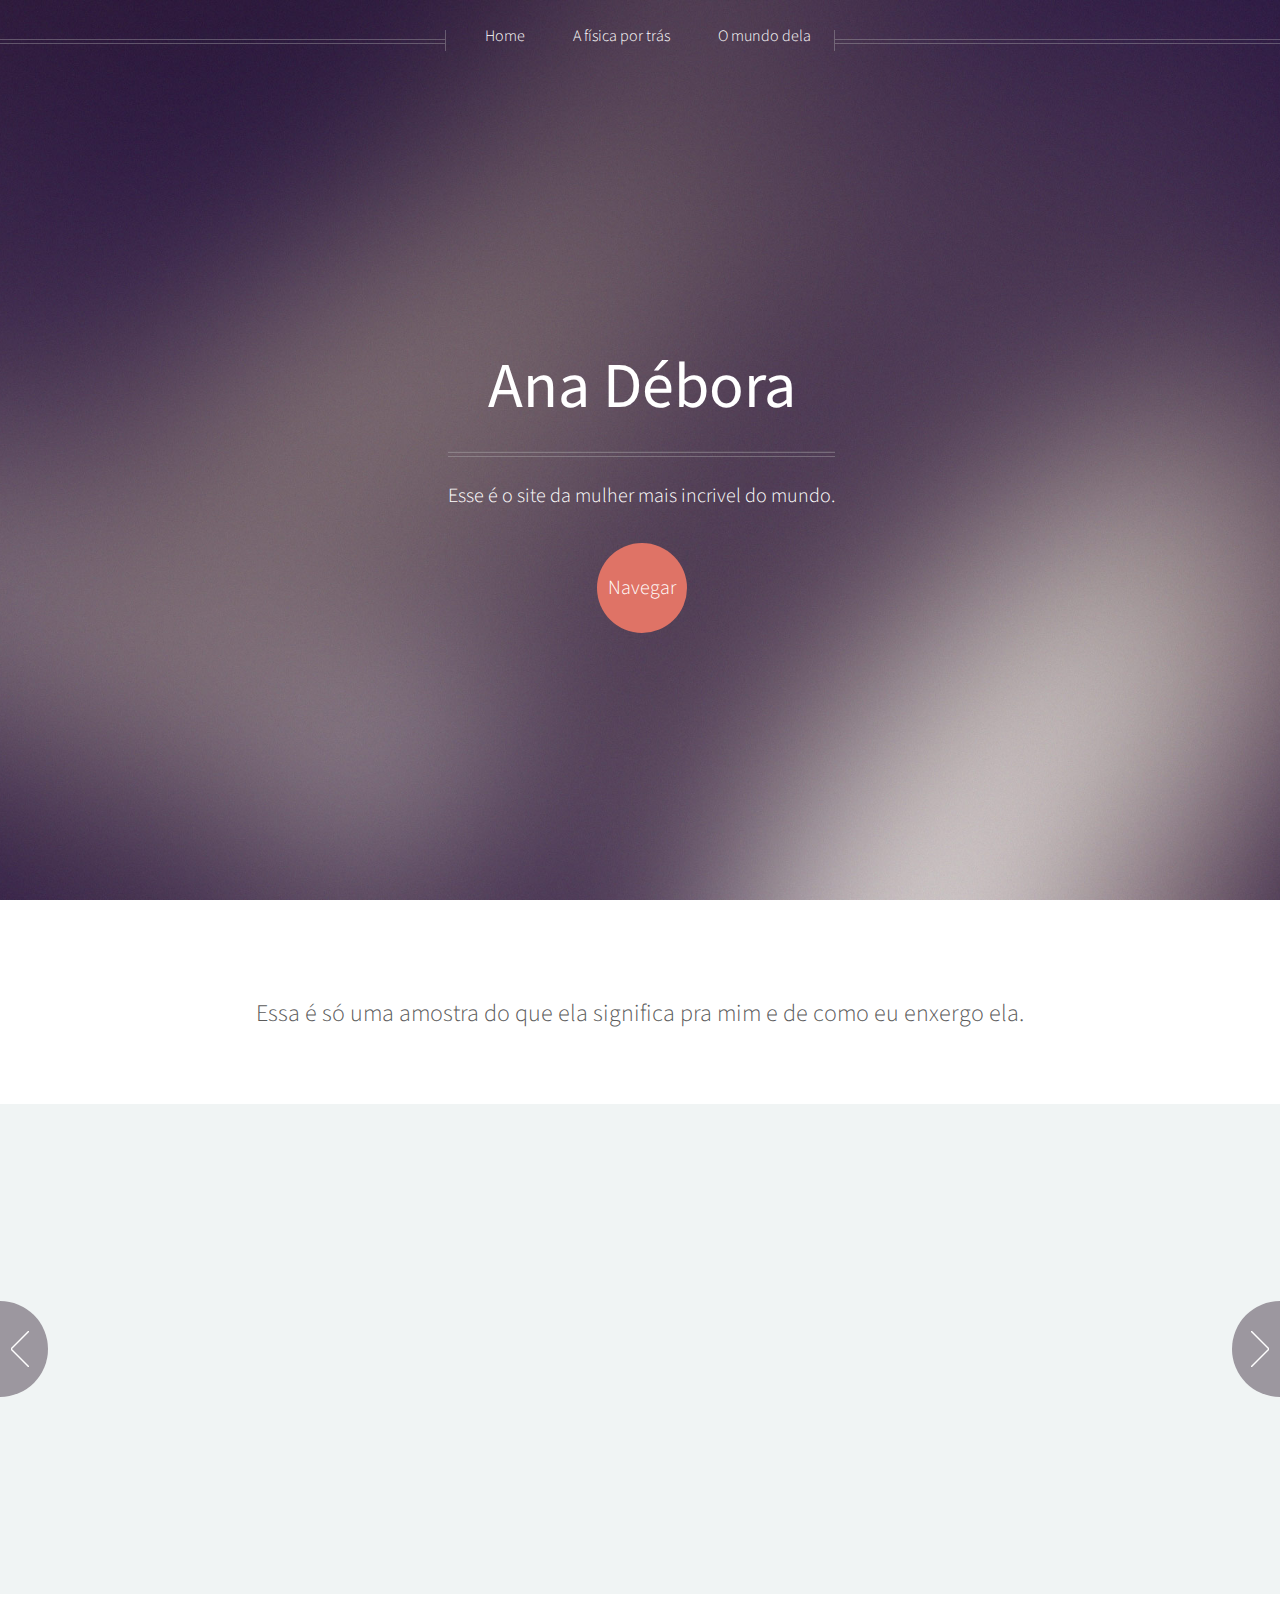
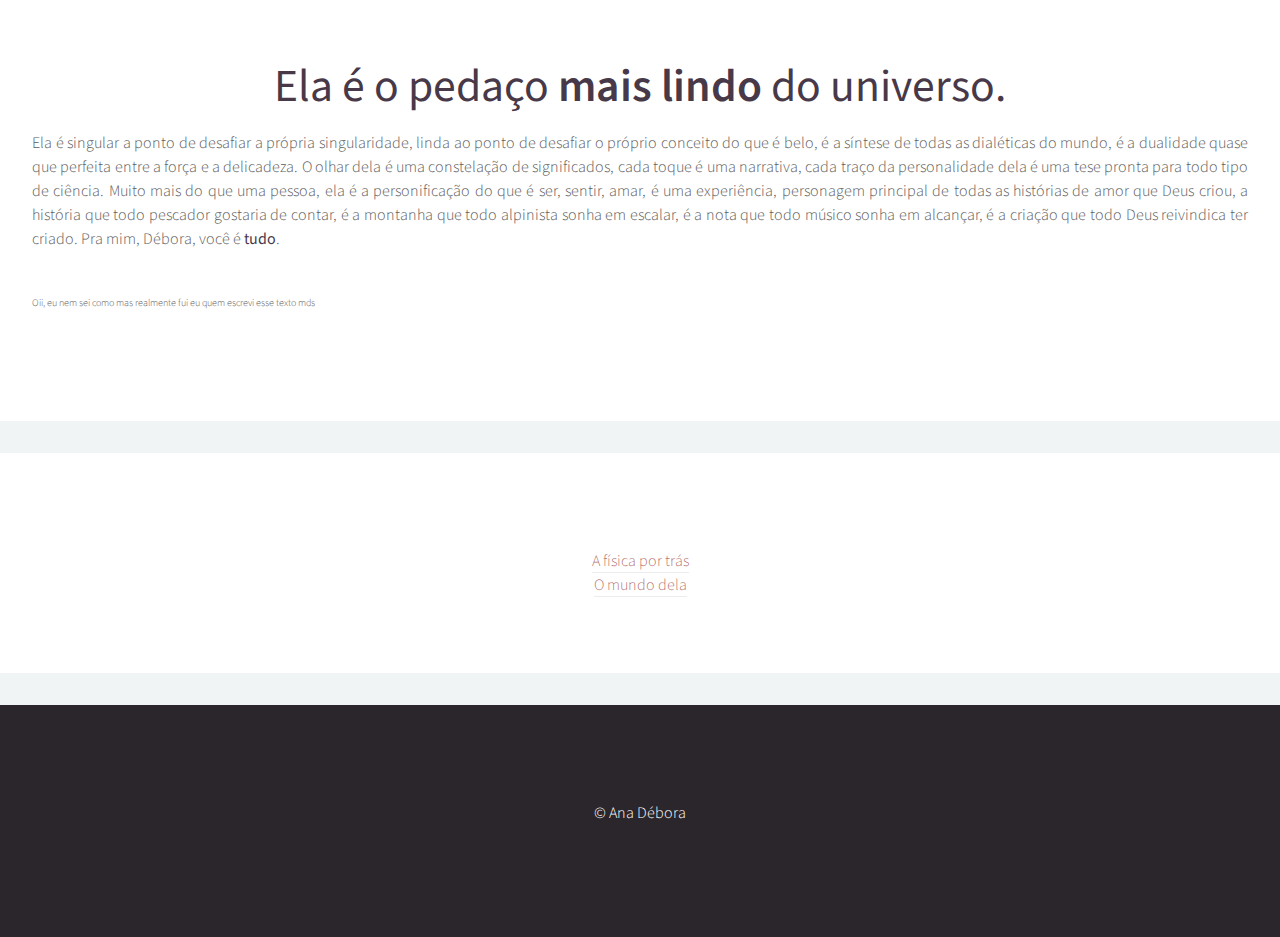
==== index.html @ 3bf351fc "first-commit" ====
<!DOCTYPE html>
<!--
	Helios by HTML5 UP
	html5up.net | @ajlkn
	Free for personal and commercial use under the CCA 3.0 license (html5up.net/license)
-->
<html>
  <head>
    <title>Ana Débora</title>
    <meta charset="utf-8" />
    <meta
      name="viewport"
      content="width=device-width, initial-scale=1, user-scalable=no"
    />
    <link rel="stylesheet" href="assets/css/main.css" />
    <noscript
      ><link rel="stylesheet" href="assets/css/noscript.css"
    /></noscript>
  </head>
  <body class="homepage is-preload">
    <div id="page-wrapper">
      <!-- Header -->
      <div id="header">
        <!-- Inner -->
        <div class="inner">
          <header>
            <h1><a href="index.html" id="logo">Ana Débora</a></h1>
            <hr />
            <p>Esse é o site da mulher mais incrivel do mundo.</p>
          </header>
          <footer>
            <a href="#banner" class="button circled scrolly">Navegar</a>
          </footer>
        </div>

        <!-- Nav -->
        <nav id="nav">
          <ul>
            <li><a href="index.html">Home</a></li>
            <!-- <li>
              <a href="#">Dropdown</a>
              <ul>
                <li><a href="#">Lorem ipsum dolor</a></li>
                <li><a href="#">Magna phasellus</a></li>
                <li><a href="#">Etiam dolore nisl</a></li>
                <li>
                  <a href="#">And a submenu &hellip;</a>
                  <ul>
                    <li><a href="#">Lorem ipsum dolor</a></li>
                    <li><a href="#">Phasellus consequat</a></li>
                    <li><a href="#">Magna phasellus</a></li>
                    <li><a href="#">Etiam dolore nisl</a></li>
                  </ul>
                </li>
                <li><a href="#">Veroeros feugiat</a></li>
              </ul>
            </li> -->
            <li><a href="left-sidebar.html">A física por trás</a></li>
            <li><a href="right-sidebar.html">O mundo dela</a></li>
            <!-- <li><a href="no-sidebar.html">No Sidebar</a></li> -->
          </ul>
        </nav>
      </div>

      <!-- Banner -->
      <section id="banner">
        <header>
          <!-- <h2>
            Essa é só uma amostra do que ela significa pra mim e de como eu
            enxergo ela.
          </h2> -->
          <p>
            Essa é só uma amostra do que ela significa pra mim e de como eu
            enxergo ela.
          </p>
        </header>
      </section>

      <!-- Carousel -->
      <section class="carousel">
        <div class="reel">
          <article>
            <a href="#" class="image featured"
              ><img src="images/img1.jpeg" alt=""
            /></a>
            <header>
              <h3><a href="#">A mulher mais linda do mundo.</a></h3>
            </header>
            <p>
              Tudo que ela representa é lindo, e tudo que representa ela também.
            </p>
          </article>

          <article>
            <a href="#" class="image featured"
              ><img src="images/img2.jpeg" alt=""
            /></a>
            <header>
              <h3><a href="#">A mulher mais inteligente do mundo</a></h3>
            </header>
            <p>
              O cérebro dela é um universo, um segundo ouvindo ela é uma dádiva
            </p>
          </article>

          <article>
            <a href="#" class="image featured"
              ><img src="images/img3.jpeg" alt=""
            /></a>
            <header>
              <h3><a href="#">A mulher mais doce do mundo.</a></h3>
            </header>
            <p>
              A vida com ela é muito mais leve e macia, o rosto dela é o mais
              meigo do mundo.
            </p>
          </article>

          <article>
            <a href="#" class="image featured"
              ><img src="images/img4.jpeg" alt=""
            /></a>
            <header>
              <h3><a href="#">A mulher mais forte do mundo.</a></h3>
            </header>
            <p>
              O mundo todo se curva pra ela, pros gostos e pras vontades dela.
            </p>
          </article>

          <article>
            <a href="#" class="image featured"
              ><img src="images/img5.jpeg" alt=""
            /></a>
            <header>
              <h3><a href="#">A mulher mais carinhosa do mundo.</a></h3>
            </header>
            <p>
              Um minuto dentro do abraço e dos carinhos dela parece a eternidade
              no céu.
            </p>
          </article>

          <article>
            <a href="#" class="image featured"
              ><img src="images/img6.jpeg" alt=""
            /></a>
            <header>
              <h3><a href="#">A mulher mais encatadora do mundo.</a></h3>
            </header>
            <p>
              Um hora ou outro você vai se render à ela, aos gosto dela, à forma
              que ela vê o mundo.
            </p>
          </article>

          <article>
            <a href="#" class="image featured"
              ><img src="images/img7.jpeg" alt=""
            /></a>
            <header>
              <h3><a href="#">A mulher mais ela do mundo.</a></h3>
            </header>
            <p>
              Só o fato de ela ser ela já faz com que o sub-título desse site
              seja verdade.
            </p>
          </article>
        </div>
      </section>

      <!-- Main -->
      <div class="wrapper style2">
        <article id="main" class="container special">
          <a href="#" class="image featured"
            ><img src="images/pic06.jpg" alt=""
          /></a>
          <header>
            <h2>
              <a href="#"
                >Ela é o pedaço <strong>mais lindo</strong> do universo.</a
              >
            </h2>
          </header>
          <p>
            Ela é singular a ponto de desafiar a própria singularidade, linda ao
            ponto de desafiar o próprio conceito do que é belo, é a síntese de
            todas as dialéticas do mundo, é a dualidade quase que perfeita entre
            a força e a delicadeza. O olhar dela é uma constelação de
            significados, cada toque é uma narrativa, cada traço da
            personalidade dela é uma tese pronta para todo tipo de ciência.
            Muito mais do que uma pessoa, ela é a personificação do que é ser,
            sentir, amar, é uma experiência, personagem principal de todas as
            histórias de amor que Deus criou, a história que todo pescador
            gostaria de contar, é a montanha que todo alpinista sonha em
            escalar, é a nota que todo músico sonha em alcançar, é a criação que
            todo Deus reivindica ter criado. Pra mim, Débora, você é
            <strong>tudo</strong>.
          </p>
          <footer>
            <p class="text">
              Oii, eu nem sei como mas realmente fui eu quem escrevi esse texto
              mds
            </p>
          </footer>
        </article>
      </div>

      <!-- Features -->
      <div class="wrapper style1">
        <section id="features" class="container special">
          <header class="edit">
            <li><a href="left-sidebar.html">A física por trás</a></li>
            <li><a href="right-sidebar.html">O mundo dela</a></li>
          </header>
          <div class="row"></div>
        </section>
      </div>

      <!-- Footer -->
      <div id="footer">
        <div class="container">
          <div class="row" style="display: flex; align-items: center; justify-content: center;">
           
            <p>© Ana Débora</p>

          
          </div>
         
              <!-- Contact -->

              <!-- Copyright -->
              
            </div>
          </div>
        </div>
      </div>
    </div>

    <!-- Scripts -->
    <script src="assets/js/jquery.min.js"></script>
    <script src="assets/js/jquery.dropotron.min.js"></script>
    <script src="assets/js/jquery.scrolly.min.js"></script>
    <script src="assets/js/jquery.scrollex.min.js"></script>
    <script src="assets/js/browser.min.js"></script>
    <script src="assets/js/breakpoints.min.js"></script>
    <script src="assets/js/util.js"></script>
    <script src="assets/js/main.js"></script>
  </body>
</html>
---- assets/css/main.css ----
@import url("https://fonts.googleapis.com/css?family=Source+Sans+Pro:300,300italic,400,400italic,600");
@import url("fontawesome-all.min.css");

/*
	Helios by HTML5 UP
	html5up.net | @ajlkn
	Free for personal and commercial use under the CCA 3.0 license (html5up.net/license)
*/

.text {
  font-size: 10px;
}

html,
body,
div,
span,
applet,
object,
iframe,
h1,
h2,
h3,
h4,
h5,
h6,
p,
blockquote,
pre,
a,
abbr,
acronym,
address,
big,
cite,
code,
del,
dfn,
em,
img,
ins,
kbd,
q,
s,
samp,
small,
strike,
strong,
sub,
sup,
tt,
var,
b,
u,
i,
center,
dl,
dt,
dd,
ol,
ul,
li,
fieldset,
form,
label,
legend,
table,
caption,
tbody,
tfoot,
thead,
tr,
th,
td,
article,
aside,
canvas,
details,
embed,
figure,
figcaption,
footer,
header,
hgroup,
menu,
nav,
output,
ruby,
section,
summary,
time,
mark,
audio,
video {
  margin: 0;
  padding: 0;
  border: 0;
  font-size: 100%;
  font: inherit;
  vertical-align: baseline;
}

article,
aside,
details,
figcaption,
figure,
footer,
header,
hgroup,
menu,
nav,
section {
  display: block;
}

body {
  line-height: 1;
}

ol,
ul {
  list-style: none;
}

blockquote,
q {
  quotes: none;
}

blockquote:before,
blockquote:after,
q:before,
q:after {
  content: "";
  content: none;
}

table {
  border-collapse: collapse;
  border-spacing: 0;
}

body {
  -webkit-text-size-adjust: none;
}

mark {
  background-color: transparent;
  color: inherit;
}

input::-moz-focus-inner {
  border: 0;
  padding: 0;
}

input,
select,
textarea {
  -moz-appearance: none;
  -webkit-appearance: none;
  -ms-appearance: none;
  appearance: none;
}

/* Basic */

html {
  box-sizing: border-box;
}

*,
*:before,
*:after {
  box-sizing: inherit;
}

body {
  background: #f0f4f4;
  color: #5b5b5b;
  font-size: 15pt;
  line-height: 1.85em;
  font-family: "Source Sans Pro", sans-serif;
  font-weight: 300;
}

body.is-preload *,
body.is-preload *:before,
body.is-preload *:after {
  -moz-animation: none !important;
  -webkit-animation: none !important;
  -ms-animation: none !important;
  animation: none !important;
  -moz-transition: none !important;
  -webkit-transition: none !important;
  -ms-transition: none !important;
  transition: none !important;
}

input,
textarea,
select {
  font-size: 15pt;
  line-height: 1.85em;
  font-family: "Source Sans Pro", sans-serif;
  font-weight: 300;
}

h1,
h2,
h3,
h4,
h5,
h6 {
  font-weight: 400;
  color: #483949;
  line-height: 1.25em;
}

h1 a,
h2 a,
h3 a,
h4 a,
h5 a,
h6 a {
  color: inherit;
  text-decoration: none;
  border-bottom-color: transparent;
}

h1 strong,
h2 strong,
h3 strong,
h4 strong,
h5 strong,
h6 strong {
  font-weight: 600;
}

h2 {
  font-size: 2.85em;
}

h3 {
  font-size: 1.25em;
}

h4 {
  font-size: 1em;
  margin: 0 0 0.25em 0;
}

strong,
b {
  font-weight: 400;
  color: #483949;
}

em,
i {
  font-style: italic;
}

a {
  color: inherit;
  border-bottom: solid 1px rgba(128, 128, 128, 0.15);
  text-decoration: none;
  -moz-transition: background-color 0.35s ease-in-out, color 0.35s ease-in-out,
    border-bottom-color 0.35s ease-in-out;
  -webkit-transition: background-color 0.35s ease-in-out,
    color 0.35s ease-in-out, border-bottom-color 0.35s ease-in-out;
  -ms-transition: background-color 0.35s ease-in-out, color 0.35s ease-in-out,
    border-bottom-color 0.35s ease-in-out;
  transition: background-color 0.35s ease-in-out, color 0.35s ease-in-out,
    border-bottom-color 0.35s ease-in-out;
}

a:hover {
  color: #ef8376;
  border-bottom-color: transparent;
}

sub {
  position: relative;
  top: 0.5em;
  font-size: 0.8em;
}

sup {
  position: relative;
  top: -0.5em;
  font-size: 0.8em;
}

blockquote {
  border-left: solid 0.5em #ddd;
  padding: 1em 0 1em 2em;
  font-style: italic;
}

p,
ul,
ol,
dl,
table {
  margin-bottom: 1em;
}

p {
  text-align: justify;
}

br.clear {
  clear: both;
}

hr {
  position: relative;
  display: block;
  border: 0;
  top: 4.5em;
  margin-bottom: 9em;
  height: 6px;
  border-top: solid 1px rgba(128, 128, 128, 0.2);
  border-bottom: solid 1px rgba(128, 128, 128, 0.2);
}

hr:before,
hr:after {
  content: "";
  position: absolute;
  top: -8px;
  display: block;
  width: 1px;
  height: 21px;
  background: rgba(128, 128, 128, 0.2);
}

hr:before {
  left: -1px;
}

hr:after {
  right: -1px;
}

.timestamp {
  color: rgba(128, 128, 128, 0.75);
  font-size: 0.8em;
}

/* Container */

.container {
  margin: 0 auto;
  max-width: 100%;
  width: 1400px;
}

@media screen and (max-width: 1680px) {
  .container {
    width: 1200px;
  }
}

@media screen and (max-width: 1280px) {
  .container {
    width: 100%;
  }
}

@media screen and (max-width: 960px) {
  .container {
    width: 100%;
  }
}

@media screen and (max-width: 840px) {
  .container {
    width: 100%;
  }
}

@media screen and (max-width: 736px) {
  .container {
    width: 100%;
  }
}

/* Row */

.row {
  display: flex;
  flex-wrap: wrap;
  box-sizing: border-box;
  align-items: stretch;
}

.row > * {
  box-sizing: border-box;
}

.row.gtr-uniform > * > :last-child {
  margin-bottom: 0;
}

.row.aln-left {
  justify-content: flex-start;
}

.row.aln-center {
  justify-content: center;
}

.row.aln-right {
  justify-content: flex-end;
}

.row.aln-top {
  align-items: flex-start;
}

.row.aln-middle {
  align-items: center;
}

.row.aln-bottom {
  align-items: flex-end;
}

.row > .imp {
  order: -1;
}

.row > .col-1 {
  width: 8.33333%;
}

.row > .off-1 {
  margin-left: 8.33333%;
}

.row > .col-2 {
  width: 16.66667%;
}

.row > .off-2 {
  margin-left: 16.66667%;
}

.row > .col-3 {
  width: 25%;
}

.row > .off-3 {
  margin-left: 25%;
}

.row > .col-4 {
  width: 33.33333%;
}

.row > .off-4 {
  margin-left: 33.33333%;
}

.row > .col-5 {
  width: 41.66667%;
}

.row > .off-5 {
  margin-left: 41.66667%;
}

.row > .col-6 {
  width: 50%;
}

.row > .off-6 {
  margin-left: 50%;
}

.row > .col-7 {
  width: 58.33333%;
}

.row > .off-7 {
  margin-left: 58.33333%;
}

.row > .col-8 {
  width: 66.66667%;
}

.row > .off-8 {
  margin-left: 66.66667%;
}

.row > .col-9 {
  width: 75%;
}

.row > .off-9 {
  margin-left: 75%;
}

.row > .col-10 {
  width: 83.33333%;
}

.row > .off-10 {
  margin-left: 83.33333%;
}

.row > .col-11 {
  width: 91.66667%;
}

.row > .off-11 {
  margin-left: 91.66667%;
}

.row > .col-12 {
  width: 100%;
}

.row > .off-12 {
  margin-left: 100%;
}

.row.gtr-0 {
  margin-top: 0px;
  margin-left: 0px;
}

.row.gtr-0 > * {
  padding: 0px 0 0 0px;
}

.row.gtr-0.gtr-uniform {
  margin-top: 0px;
}

.row.gtr-0.gtr-uniform > * {
  padding-top: 0px;
}

.row.gtr-25 {
  margin-top: -10px;
  margin-left: -10px;
}

.row.gtr-25 > * {
  padding: 10px 0 0 10px;
}

.row.gtr-25.gtr-uniform {
  margin-top: -10px;
}

.row.gtr-25.gtr-uniform > * {
  padding-top: 10px;
}

.row.gtr-50 {
  margin-top: -20px;
  margin-left: -20px;
}

.row.gtr-50 > * {
  padding: 20px 0 0 20px;
}

.row.gtr-50.gtr-uniform {
  margin-top: -20px;
}

.row.gtr-50.gtr-uniform > * {
  padding-top: 20px;
}

.row {
  margin-top: -40px;
  margin-left: -40px;
}

.row > * {
  padding: 40px 0 0 40px;
}

.row.gtr-uniform {
  margin-top: -40px;
}

.row.gtr-uniform > * {
  padding-top: 40px;
}

.row.gtr-150 {
  margin-top: -60px;
  margin-left: -60px;
}

.row.gtr-150 > * {
  padding: 60px 0 0 60px;
}

.row.gtr-150.gtr-uniform {
  margin-top: -60px;
}

.row.gtr-150.gtr-uniform > * {
  padding-top: 60px;
}

.row.gtr-200 {
  margin-top: -80px;
  margin-left: -80px;
}

.row.gtr-200 > * {
  padding: 80px 0 0 80px;
}

.row.gtr-200.gtr-uniform {
  margin-top: -80px;
}

.row.gtr-200.gtr-uniform > * {
  padding-top: 80px;
}

@media screen and (max-width: 1680px) {
  .row {
    display: flex;
    flex-wrap: wrap;
    box-sizing: border-box;
    align-items: stretch;
  }

  .row > * {
    box-sizing: border-box;
  }

  .row.gtr-uniform > * > :last-child {
    margin-bottom: 0;
  }

  .row.aln-left {
    justify-content: flex-start;
  }

  .row.aln-center {
    justify-content: center;
  }

  .row.aln-right {
    justify-content: flex-end;
  }

  .row.aln-top {
    align-items: flex-start;
  }

  .row.aln-middle {
    align-items: center;
  }

  .row.aln-bottom {
    align-items: flex-end;
  }

  .row > .imp-wide {
    order: -1;
  }

  .row > .col-1-wide {
    width: 8.33333%;
  }

  .row > .off-1-wide {
    margin-left: 8.33333%;
  }

  .row > .col-2-wide {
    width: 16.66667%;
  }

  .row > .off-2-wide {
    margin-left: 16.66667%;
  }

  .row > .col-3-wide {
    width: 25%;
  }

  .row > .off-3-wide {
    margin-left: 25%;
  }

  .row > .col-4-wide {
    width: 33.33333%;
  }

  .row > .off-4-wide {
    margin-left: 33.33333%;
  }

  .row > .col-5-wide {
    width: 41.66667%;
  }

  .row > .off-5-wide {
    margin-left: 41.66667%;
  }

  .row > .col-6-wide {
    width: 50%;
  }

  .row > .off-6-wide {
    margin-left: 50%;
  }

  .row > .col-7-wide {
    width: 58.33333%;
  }

  .row > .off-7-wide {
    margin-left: 58.33333%;
  }

  .row > .col-8-wide {
    width: 66.66667%;
  }

  .row > .off-8-wide {
    margin-left: 66.66667%;
  }

  .row > .col-9-wide {
    width: 75%;
  }

  .row > .off-9-wide {
    margin-left: 75%;
  }

  .row > .col-10-wide {
    width: 83.33333%;
  }

  .row > .off-10-wide {
    margin-left: 83.33333%;
  }

  .row > .col-11-wide {
    width: 91.66667%;
  }

  .row > .off-11-wide {
    margin-left: 91.66667%;
  }

  .row > .col-12-wide {
    width: 100%;
  }

  .row > .off-12-wide {
    margin-left: 100%;
  }

  .row.gtr-0 {
    margin-top: 0px;
    margin-left: 0px;
  }

  .row.gtr-0 > * {
    padding: 0px 0 0 0px;
  }

  .row.gtr-0.gtr-uniform {
    margin-top: 0px;
  }

  .row.gtr-0.gtr-uniform > * {
    padding-top: 0px;
  }

  .row.gtr-25 {
    margin-top: -10px;
    margin-left: -10px;
  }

  .row.gtr-25 > * {
    padding: 10px 0 0 10px;
  }

  .row.gtr-25.gtr-uniform {
    margin-top: -10px;
  }

  .row.gtr-25.gtr-uniform > * {
    padding-top: 10px;
  }

  .row.gtr-50 {
    margin-top: -20px;
    margin-left: -20px;
  }

  .row.gtr-50 > * {
    padding: 20px 0 0 20px;
  }

  .row.gtr-50.gtr-uniform {
    margin-top: -20px;
  }

  .row.gtr-50.gtr-uniform > * {
    padding-top: 20px;
  }

  .row {
    margin-top: -40px;
    margin-left: -40px;
  }

  .row > * {
    padding: 40px 0 0 40px;
  }

  .row.gtr-uniform {
    margin-top: -40px;
  }

  .row.gtr-uniform > * {
    padding-top: 40px;
  }

  .row.gtr-150 {
    margin-top: -60px;
    margin-left: -60px;
  }

  .row.gtr-150 > * {
    padding: 60px 0 0 60px;
  }

  .row.gtr-150.gtr-uniform {
    margin-top: -60px;
  }

  .row.gtr-150.gtr-uniform > * {
    padding-top: 60px;
  }

  .row.gtr-200 {
    margin-top: -80px;
    margin-left: -80px;
  }

  .row.gtr-200 > * {
    padding: 80px 0 0 80px;
  }

  .row.gtr-200.gtr-uniform {
    margin-top: -80px;
  }

  .row.gtr-200.gtr-uniform > * {
    padding-top: 80px;
  }
}

@media screen and (max-width: 1280px) {
  .row {
    display: flex;
    flex-wrap: wrap;
    box-sizing: border-box;
    align-items: stretch;
  }

  .row > * {
    box-sizing: border-box;
  }

  .row.gtr-uniform > * > :last-child {
    margin-bottom: 0;
  }

  .row.aln-left {
    justify-content: flex-start;
  }

  .row.aln-center {
    justify-content: center;
  }

  .row.aln-right {
    justify-content: flex-end;
  }

  .row.aln-top {
    align-items: flex-start;
  }

  .row.aln-middle {
    align-items: center;
  }

  .row.aln-bottom {
    align-items: flex-end;
  }

  .row > .imp-normal {
    order: -1;
  }

  .row > .col-1-normal {
    width: 8.33333%;
  }

  .row > .off-1-normal {
    margin-left: 8.33333%;
  }

  .row > .col-2-normal {
    width: 16.66667%;
  }

  .row > .off-2-normal {
    margin-left: 16.66667%;
  }

  .row > .col-3-normal {
    width: 25%;
  }

  .row > .off-3-normal {
    margin-left: 25%;
  }

  .row > .col-4-normal {
    width: 33.33333%;
  }

  .row > .off-4-normal {
    margin-left: 33.33333%;
  }

  .row > .col-5-normal {
    width: 41.66667%;
  }

  .row > .off-5-normal {
    margin-left: 41.66667%;
  }

  .row > .col-6-normal {
    width: 50%;
  }

  .row > .off-6-normal {
    margin-left: 50%;
  }

  .row > .col-7-normal {
    width: 58.33333%;
  }

  .row > .off-7-normal {
    margin-left: 58.33333%;
  }

  .row > .col-8-normal {
    width: 66.66667%;
  }

  .row > .off-8-normal {
    margin-left: 66.66667%;
  }

  .row > .col-9-normal {
    width: 75%;
  }

  .row > .off-9-normal {
    margin-left: 75%;
  }

  .row > .col-10-normal {
    width: 83.33333%;
  }

  .row > .off-10-normal {
    margin-left: 83.33333%;
  }

  .row > .col-11-normal {
    width: 91.66667%;
  }

  .row > .off-11-normal {
    margin-left: 91.66667%;
  }

  .row > .col-12-normal {
    width: 100%;
  }

  .row > .off-12-normal {
    margin-left: 100%;
  }

  .row.gtr-0 {
    margin-top: 0px;
    margin-left: 0px;
  }

  .row.gtr-0 > * {
    padding: 0px 0 0 0px;
  }

  .row.gtr-0.gtr-uniform {
    margin-top: 0px;
  }

  .row.gtr-0.gtr-uniform > * {
    padding-top: 0px;
  }

  .row.gtr-25 {
    margin-top: -9px;
    margin-left: -9px;
  }

  .row.gtr-25 > * {
    padding: 9px 0 0 9px;
  }

  .row.gtr-25.gtr-uniform {
    margin-top: -9px;
  }

  .row.gtr-25.gtr-uniform > * {
    padding-top: 9px;
  }

  .row.gtr-50 {
    margin-top: -18px;
    margin-left: -18px;
  }

  .row.gtr-50 > * {
    padding: 18px 0 0 18px;
  }

  .row.gtr-50.gtr-uniform {
    margin-top: -18px;
  }

  .row.gtr-50.gtr-uniform > * {
    padding-top: 18px;
  }

  .row {
    margin-top: -36px;
    margin-left: -36px;
  }

  .row > * {
    padding: 36px 0 0 36px;
  }

  .row.gtr-uniform {
    margin-top: -36px;
  }

  .row.gtr-uniform > * {
    padding-top: 36px;
  }

  .row.gtr-150 {
    margin-top: -54px;
    margin-left: -54px;
  }

  .row.gtr-150 > * {
    padding: 54px 0 0 54px;
  }

  .row.gtr-150.gtr-uniform {
    margin-top: -54px;
  }

  .row.gtr-150.gtr-uniform > * {
    padding-top: 54px;
  }

  .row.gtr-200 {
    margin-top: -72px;
    margin-left: -72px;
  }

  .row.gtr-200 > * {
    padding: 72px 0 0 72px;
  }

  .row.gtr-200.gtr-uniform {
    margin-top: -72px;
  }

  .row.gtr-200.gtr-uniform > * {
    padding-top: 72px;
  }
}

@media screen and (max-width: 960px) {
  .row {
    display: flex;
    flex-wrap: wrap;
    box-sizing: border-box;
    align-items: stretch;
  }

  .row > * {
    box-sizing: border-box;
  }

  .row.gtr-uniform > * > :last-child {
    margin-bottom: 0;
  }

  .row.aln-left {
    justify-content: flex-start;
  }

  .row.aln-center {
    justify-content: center;
  }

  .row.aln-right {
    justify-content: flex-end;
  }

  .row.aln-top {
    align-items: flex-start;
  }

  .row.aln-middle {
    align-items: center;
  }

  .row.aln-bottom {
    align-items: flex-end;
  }

  .row > .imp-narrow {
    order: -1;
  }

  .row > .col-1-narrow {
    width: 8.33333%;
  }

  .row > .off-1-narrow {
    margin-left: 8.33333%;
  }

  .row > .col-2-narrow {
    width: 16.66667%;
  }

  .row > .off-2-narrow {
    margin-left: 16.66667%;
  }

  .row > .col-3-narrow {
    width: 25%;
  }

  .row > .off-3-narrow {
    margin-left: 25%;
  }

  .row > .col-4-narrow {
    width: 33.33333%;
  }

  .row > .off-4-narrow {
    margin-left: 33.33333%;
  }

  .row > .col-5-narrow {
    width: 41.66667%;
  }

  .row > .off-5-narrow {
    margin-left: 41.66667%;
  }

  .row > .col-6-narrow {
    width: 50%;
  }

  .row > .off-6-narrow {
    margin-left: 50%;
  }

  .row > .col-7-narrow {
    width: 58.33333%;
  }

  .row > .off-7-narrow {
    margin-left: 58.33333%;
  }

  .row > .col-8-narrow {
    width: 66.66667%;
  }

  .row > .off-8-narrow {
    margin-left: 66.66667%;
  }

  .row > .col-9-narrow {
    width: 75%;
  }

  .row > .off-9-narrow {
    margin-left: 75%;
  }

  .row > .col-10-narrow {
    width: 83.33333%;
  }

  .row > .off-10-narrow {
    margin-left: 83.33333%;
  }

  .row > .col-11-narrow {
    width: 91.66667%;
  }

  .row > .off-11-narrow {
    margin-left: 91.66667%;
  }

  .row > .col-12-narrow {
    width: 100%;
  }

  .row > .off-12-narrow {
    margin-left: 100%;
  }

  .row.gtr-0 {
    margin-top: 0px;
    margin-left: 0px;
  }

  .row.gtr-0 > * {
    padding: 0px 0 0 0px;
  }

  .row.gtr-0.gtr-uniform {
    margin-top: 0px;
  }

  .row.gtr-0.gtr-uniform > * {
    padding-top: 0px;
  }

  .row.gtr-25 {
    margin-top: -8px;
    margin-left: -8px;
  }

  .row.gtr-25 > * {
    padding: 8px 0 0 8px;
  }

  .row.gtr-25.gtr-uniform {
    margin-top: -8px;
  }

  .row.gtr-25.gtr-uniform > * {
    padding-top: 8px;
  }

  .row.gtr-50 {
    margin-top: -16px;
    margin-left: -16px;
  }

  .row.gtr-50 > * {
    padding: 16px 0 0 16px;
  }

  .row.gtr-50.gtr-uniform {
    margin-top: -16px;
  }

  .row.gtr-50.gtr-uniform > * {
    padding-top: 16px;
  }

  .row {
    margin-top: -32px;
    margin-left: -32px;
  }

  .row > * {
    padding: 32px 0 0 32px;
  }

  .row.gtr-uniform {
    margin-top: -32px;
  }

  .row.gtr-uniform > * {
    padding-top: 32px;
  }

  .row.gtr-150 {
    margin-top: -48px;
    margin-left: -48px;
  }

  .row.gtr-150 > * {
    padding: 48px 0 0 48px;
  }

  .row.gtr-150.gtr-uniform {
    margin-top: -48px;
  }

  .row.gtr-150.gtr-uniform > * {
    padding-top: 48px;
  }

  .row.gtr-200 {
    margin-top: -64px;
    margin-left: -64px;
  }

  .row.gtr-200 > * {
    padding: 64px 0 0 64px;
  }

  .row.gtr-200.gtr-uniform {
    margin-top: -64px;
  }

  .row.gtr-200.gtr-uniform > * {
    padding-top: 64px;
  }
}

@media screen and (max-width: 840px) {
  .row {
    display: flex;
    flex-wrap: wrap;
    box-sizing: border-box;
    align-items: stretch;
  }

  .row > * {
    box-sizing: border-box;
  }

  .row.gtr-uniform > * > :last-child {
    margin-bottom: 0;
  }

  .row.aln-left {
    justify-content: flex-start;
  }

  .row.aln-center {
    justify-content: center;
  }

  .row.aln-right {
    justify-content: flex-end;
  }

  .row.aln-top {
    align-items: flex-start;
  }

  .row.aln-middle {
    align-items: center;
  }

  .row.aln-bottom {
    align-items: flex-end;
  }

  .row > .imp-narrower {
    order: -1;
  }

  .row > .col-1-narrower {
    width: 8.33333%;
  }

  .row > .off-1-narrower {
    margin-left: 8.33333%;
  }

  .row > .col-2-narrower {
    width: 16.66667%;
  }

  .row > .off-2-narrower {
    margin-left: 16.66667%;
  }

  .row > .col-3-narrower {
    width: 25%;
  }

  .row > .off-3-narrower {
    margin-left: 25%;
  }

  .row > .col-4-narrower {
    width: 33.33333%;
  }

  .row > .off-4-narrower {
    margin-left: 33.33333%;
  }

  .row > .col-5-narrower {
    width: 41.66667%;
  }

  .row > .off-5-narrower {
    margin-left: 41.66667%;
  }

  .row > .col-6-narrower {
    width: 50%;
  }

  .row > .off-6-narrower {
    margin-left: 50%;
  }

  .row > .col-7-narrower {
    width: 58.33333%;
  }

  .row > .off-7-narrower {
    margin-left: 58.33333%;
  }

  .row > .col-8-narrower {
    width: 66.66667%;
  }

  .row > .off-8-narrower {
    margin-left: 66.66667%;
  }

  .row > .col-9-narrower {
    width: 75%;
  }

  .row > .off-9-narrower {
    margin-left: 75%;
  }

  .row > .col-10-narrower {
    width: 83.33333%;
  }

  .row > .off-10-narrower {
    margin-left: 83.33333%;
  }

  .row > .col-11-narrower {
    width: 91.66667%;
  }

  .row > .off-11-narrower {
    margin-left: 91.66667%;
  }

  .row > .col-12-narrower {
    width: 100%;
  }

  .row > .off-12-narrower {
    margin-left: 100%;
  }

  .row.gtr-0 {
    margin-top: 0px;
    margin-left: 0px;
  }

  .row.gtr-0 > * {
    padding: 0px 0 0 0px;
  }

  .row.gtr-0.gtr-uniform {
    margin-top: 0px;
  }

  .row.gtr-0.gtr-uniform > * {
    padding-top: 0px;
  }

  .row.gtr-25 {
    margin-top: -8px;
    margin-left: -8px;
  }

  .row.gtr-25 > * {
    padding: 8px 0 0 8px;
  }

  .row.gtr-25.gtr-uniform {
    margin-top: -8px;
  }

  .row.gtr-25.gtr-uniform > * {
    padding-top: 8px;
  }

  .row.gtr-50 {
    margin-top: -16px;
    margin-left: -16px;
  }

  .row.gtr-50 > * {
    padding: 16px 0 0 16px;
  }

  .row.gtr-50.gtr-uniform {
    margin-top: -16px;
  }

  .row.gtr-50.gtr-uniform > * {
    padding-top: 16px;
  }

  .row {
    margin-top: -32px;
    margin-left: -32px;
  }

  .row > * {
    padding: 32px 0 0 32px;
  }

  .row.gtr-uniform {
    margin-top: -32px;
  }

  .row.gtr-uniform > * {
    padding-top: 32px;
  }

  .row.gtr-150 {
    margin-top: -48px;
    margin-left: -48px;
  }

  .row.gtr-150 > * {
    padding: 48px 0 0 48px;
  }

  .row.gtr-150.gtr-uniform {
    margin-top: -48px;
  }

  .row.gtr-150.gtr-uniform > * {
    padding-top: 48px;
  }

  .row.gtr-200 {
    margin-top: -64px;
    margin-left: -64px;
  }

  .row.gtr-200 > * {
    padding: 64px 0 0 64px;
  }

  .row.gtr-200.gtr-uniform {
    margin-top: -64px;
  }

  .row.gtr-200.gtr-uniform > * {
    padding-top: 64px;
  }
}

@media screen and (max-width: 736px) {
  .row {
    display: flex;
    flex-wrap: wrap;
    box-sizing: border-box;
    align-items: stretch;
  }

  .row > * {
    box-sizing: border-box;
  }

  .row.gtr-uniform > * > :last-child {
    margin-bottom: 0;
  }

  .row.aln-left {
    justify-content: flex-start;
  }

  .row.aln-center {
    justify-content: center;
  }

  .row.aln-right {
    justify-content: flex-end;
  }

  .row.aln-top {
    align-items: flex-start;
  }

  .row.aln-middle {
    align-items: center;
  }

  .row.aln-bottom {
    align-items: flex-end;
  }

  .row > .imp-mobile {
    order: -1;
  }

  .row > .col-1-mobile {
    width: 8.33333%;
  }

  .row > .off-1-mobile {
    margin-left: 8.33333%;
  }

  .row > .col-2-mobile {
    width: 16.66667%;
  }

  .row > .off-2-mobile {
    margin-left: 16.66667%;
  }

  .row > .col-3-mobile {
    width: 25%;
  }

  .row > .off-3-mobile {
    margin-left: 25%;
  }

  .row > .col-4-mobile {
    width: 33.33333%;
  }

  .row > .off-4-mobile {
    margin-left: 33.33333%;
  }

  .row > .col-5-mobile {
    width: 41.66667%;
  }

  .row > .off-5-mobile {
    margin-left: 41.66667%;
  }

  .row > .col-6-mobile {
    width: 50%;
  }

  .row > .off-6-mobile {
    margin-left: 50%;
  }

  .row > .col-7-mobile {
    width: 58.33333%;
  }

  .row > .off-7-mobile {
    margin-left: 58.33333%;
  }

  .row > .col-8-mobile {
    width: 66.66667%;
  }

  .row > .off-8-mobile {
    margin-left: 66.66667%;
  }

  .row > .col-9-mobile {
    width: 75%;
  }

  .row > .off-9-mobile {
    margin-left: 75%;
  }

  .row > .col-10-mobile {
    width: 83.33333%;
  }

  .row > .off-10-mobile {
    margin-left: 83.33333%;
  }

  .row > .col-11-mobile {
    width: 91.66667%;
  }

  .row > .off-11-mobile {
    margin-left: 91.66667%;
  }

  .row > .col-12-mobile {
    width: 100%;
  }

  .row > .off-12-mobile {
    margin-left: 100%;
  }

  .row.gtr-0 {
    margin-top: 0px;
    margin-left: 0px;
  }

  .row.gtr-0 > * {
    padding: 0px 0 0 0px;
  }

  .row.gtr-0.gtr-uniform {
    margin-top: 0px;
  }

  .row.gtr-0.gtr-uniform > * {
    padding-top: 0px;
  }

  .row.gtr-25 {
    margin-top: -5px;
    margin-left: -5px;
  }

  .row.gtr-25 > * {
    padding: 5px 0 0 5px;
  }

  .row.gtr-25.gtr-uniform {
    margin-top: -5px;
  }

  .row.gtr-25.gtr-uniform > * {
    padding-top: 5px;
  }

  .row.gtr-50 {
    margin-top: -10px;
    margin-left: -10px;
  }

  .row.gtr-50 > * {
    padding: 10px 0 0 10px;
  }

  .row.gtr-50.gtr-uniform {
    margin-top: -10px;
  }

  .row.gtr-50.gtr-uniform > * {
    padding-top: 10px;
  }

  .row {
    margin-top: -20px;
    margin-left: -20px;
  }

  .row > * {
    padding: 20px 0 0 20px;
  }

  .row.gtr-uniform {
    margin-top: -20px;
  }

  .row.gtr-uniform > * {
    padding-top: 20px;
  }

  .row.gtr-150 {
    margin-top: -30px;
    margin-left: -30px;
  }

  .row.gtr-150 > * {
    padding: 30px 0 0 30px;
  }

  .row.gtr-150.gtr-uniform {
    margin-top: -30px;
  }

  .row.gtr-150.gtr-uniform > * {
    padding-top: 30px;
  }

  .row.gtr-200 {
    margin-top: -40px;
    margin-left: -40px;
  }

  .row.gtr-200 > * {
    padding: 40px 0 0 40px;
  }

  .row.gtr-200.gtr-uniform {
    margin-top: -40px;
  }

  .row.gtr-200.gtr-uniform > * {
    padding-top: 40px;
  }
}

/* Sections/Article */

section,
article {
  margin-bottom: 3em;
}

section > :last-child,
section:last-child,
article > :last-child,
article:last-child {
  margin-bottom: 0;
}

section.special > header,
section.special > footer,
article.special > header,
article.special > footer {
  text-align: center;
}

.row > section,
.row > article {
  margin-bottom: 0;
}

header {
  margin: 0 0 1em 0;
}

header > p {
  display: block;
  font-size: 1.5em;
  margin: 1em 0 2em 0;
  line-height: 1.5em;
  text-align: inherit;
}

footer {
  margin: 2.5em 0 0 0;
}

/* Image */

.image {
  position: relative;
  display: inline-block;
  border: 0;
  outline: 0;
}

.image img {
  display: block;
  width: 100%;
}

.image.fit {
  display: block;
  width: 100%;
}

.image.featured {
  display: block;
  width: 100%;
  margin: 0 0 4em 0;
}

.image.left {
  float: left;
  margin: 0 2em 2em 0;
}

.image.centered {
  display: block;
  margin: 0 0 2em 0;
}

.image.centered img {
  margin: 0 auto;
  width: auto;
}

/* List */

ul {
  list-style: disc;
  padding-left: 1em;
}

ul li {
  padding-left: 0.5em;
}

ol {
  list-style: decimal;
  padding-left: 1.25em;
}

ol li {
  padding-left: 0.25em;
}

/* Actions */

ul.actions {
  margin: 3em 0 0 0;
  list-style: none;
  padding-left: 0;
}

form ul.actions {
  margin-top: 0;
}

ul.actions li {
  display: inline-block;
  margin: 0 0.75em 0 0.75em;
  padding-left: 0;
}

ul.actions li:first-child {
  margin-left: 0;
}

ul.actions li:last-child {
  margin-right: 0;
}

/* Divided */

ul.divided {
  list-style: none;
  padding-left: 0;
}

ul.divided li {
  border-top: solid 1px rgba(128, 128, 128, 0.2);
  padding-top: 1.5em;
  margin-top: 1.5em;
  padding-left: 0;
}

ul.divided li:first-child {
  border-top: 0;
  padding-top: 0;
  margin-top: 0;
}

/* Menu */

ul.menu {
  height: 1em;
  line-height: 1em;
  list-style: none;
  padding-left: 0;
}

ul.menu li {
  display: inline-block;
  border-left: solid 1px rgba(128, 128, 128, 0.2);
  padding-left: 1.25em;
  margin-left: 1.25em;
}

ul.menu li:first-child {
  border-left: 0;
  padding-left: 0;
  margin-left: 0;
}

/* Icons */

ul.icons {
  position: relative;
  background: rgba(128, 128, 128, 0.05);
  border-radius: 4em;
  display: inline-block;
  padding: 0.35em 0.75em 0.35em 0.75em;
  font-size: 1.25em;
  cursor: default;
  list-style: none;
}

ul.icons li {
  display: inline-block;
  padding-left: 0;
}

ul.icons li a {
  display: inline-block;
  background: none;
  width: 2.5em;
  height: 2.5em;
  line-height: 2.5em;
  text-align: center;
  border-radius: 100%;
  border: 0;
  color: inherit;
}

ul.icons li a:hover {
  color: #ef8376;
}

/* Form */

form label {
  display: block;
  font-weight: 400;
  color: #483949;
  margin: 0 0 1em 0;
}

.edit {
  text-decoration: none;
  list-style-type: none; /* Remove os marcadores padrão */
}

.edit a {
  text-decoration: none;
  color: rgba(141, 30, 22, 0.658);
}

form input[type="text"],
form input[type="email"],
form input[type="password"],
form select,
form textarea {
  -webkit-appearance: none;
  display: block;
  border: 0;
  background: #fafafa;
  width: 100%;
  border-radius: 0.5em;
  border: solid 1px #e5e5e5;
  padding: 1em;
  -moz-transition: background-color 0.35s ease-in-out,
    border-color 0.35s ease-in-out;
  -webkit-transition: background-color 0.35s ease-in-out,
    border-color 0.35s ease-in-out;
  -ms-transition: background-color 0.35s ease-in-out,
    border-color 0.35s ease-in-out;
  transition: background-color 0.35s ease-in-out, border-color 0.35s ease-in-out;
}

form input[type="text"]:focus,
form input[type="email"]:focus,
form input[type="password"]:focus,
form select:focus,
form textarea:focus {
  background: #fff;
  border-color: #df7366;
}

form input[type="text"],
form input[type="email"],
form input[type="password"],
form select {
  line-height: 1em;
}

form textarea {
  min-height: 9em;
}

form ::-webkit-input-placeholder {
  color: #555 !important;
}

form :-moz-placeholder {
  color: #555 !important;
}

form ::-moz-placeholder {
  color: #555 !important;
}

form :-ms-input-placeholder {
  color: #555 !important;
}

form ::-moz-focus-inner {
  border: 0;
}

/* Table */

table {
  width: 100%;
}

table.default {
  width: 100%;
}

table.default tbody tr {
  border-top: solid 1px #e5e5e5;
}

table.default tbody tr:first-child {
  border-top: 0;
}

table.default tbody tr:nth-child(2n + 1) {
  background: #fafafa;
}

table.default td {
  padding: 0.5em 1em 0.5em 1em;
}

table.default th {
  text-align: left;
  font-weight: 400;
  padding: 0.5em 1em 0.5em 1em;
}

table.default thead {
  border-bottom: solid 2px #e5e5e5;
}

table.default tfoot {
  border-top: solid 2px #e5e5e5;
}

/* Button */

input[type="button"],
input[type="submit"],
input[type="reset"],
button,
.button {
  position: relative;
  display: inline-block;
  background: #df7366;
  color: #fff;
  text-align: center;
  border-radius: 0.5em;
  text-decoration: none;
  padding: 0.65em 3em 0.65em 3em;
  border: 0;
  cursor: pointer;
  outline: 0;
  font-weight: 300;
  -moz-transition: background-color 0.35s ease-in-out, color 0.35s ease-in-out,
    border-bottom-color 0.35s ease-in-out;
  -webkit-transition: background-color 0.35s ease-in-out,
    color 0.35s ease-in-out, border-bottom-color 0.35s ease-in-out;
  -ms-transition: background-color 0.35s ease-in-out, color 0.35s ease-in-out,
    border-bottom-color 0.35s ease-in-out;
  transition: background-color 0.35s ease-in-out, color 0.35s ease-in-out,
    border-bottom-color 0.35s ease-in-out;
}

input[type="button"]:hover,
input[type="submit"]:hover,
input[type="reset"]:hover,
button:hover,
.button:hover {
  color: #fff;
  background: #ef8376;
}

input[type="button"].alt,
input[type="submit"].alt,
input[type="reset"].alt,
button.alt,
.button.alt {
  background: #2b252c;
}

input[type="button"].alt:hover,
input[type="submit"].alt:hover,
input[type="reset"].alt:hover,
button.alt:hover,
.button.alt:hover {
  background: #3b353c;
}

/* Post */

.post.stub {
  text-align: center;
}

.post.stub header {
  margin: 0;
}

/* Icons */

.icon {
  text-decoration: none;
  text-decoration: none;
}

.icon:before {
  -moz-osx-font-smoothing: grayscale;
  -webkit-font-smoothing: antialiased;
  display: inline-block;
  font-style: normal;
  font-variant: normal;
  text-rendering: auto;
  line-height: 1;
  text-transform: none !important;
  font-family: "Font Awesome 5 Free";
  font-weight: 400;
}

.icon:before {
  line-height: inherit;
  font-size: 1.25em;
}

.icon > .label {
  display: none;
}

.icon.solid:before {
  font-weight: 900;
}

.icon.brands:before {
  font-family: "Font Awesome 5 Brands";
}

.icon.circled {
  position: relative;
  display: inline-block;
  background: #2b252c;
  color: #fff;
  border-radius: 100%;
  width: 3em;
  height: 3em;
  line-height: 3em;
  text-align: center;
  font-size: 1.25em;
}

header .icon.circled {
  margin: 0 0 2em 0;
}

/* Wrapper */

.wrapper {
  background: #fff;
  margin: 0 0 2em 0;
  padding: 6em 0 6em 0;
}

.wrapper.style2 {
  padding-top: 0;
}

/* Header */

#header {
  position: relative;
  background-image: url("../../images/header.jpg");
  background-size: cover;
  background-position: center center;
  background-attachment: fixed;
  color: #fff;
  text-align: center;
  padding: 7.5em 0 2em 0;
  cursor: default;
}

#header:before {
  content: "";
  display: inline-block;
  vertical-align: middle;
  height: 100%;
}

#header .inner {
  position: relative;
  z-index: 1;
  margin: 0;
  display: inline-block;
  vertical-align: middle;
}

#header header {
  display: inline-block;
}

#header header > p {
  font-size: 1.25em;
  margin: 0;
}

#header h1 {
  color: #fff;
  font-size: 3em;
  line-height: 1em;
}

#header h1 a {
  color: inherit;
}

#header .button {
  display: inline-block;
  border-radius: 100%;
  width: 4.5em;
  height: 4.5em;
  line-height: 4.5em;
  text-align: center;
  font-size: 1.25em;
  padding: 0;
}

#header hr {
  top: 1.5em;
  margin-bottom: 3em;
  border-bottom-color: rgba(192, 192, 192, 0.35);
  box-shadow: inset 0 1px 0 0 rgba(192, 192, 192, 0.35);
}

#header hr:before,
#header hr:after {
  background: rgba(192, 192, 192, 0.35);
}

#header footer {
  margin: 1em 0 0 0;
}

body.homepage #header {
  height: 100vh;
  min-height: 40em;
}

body.homepage #header h1 {
  font-size: 4em;
}

body.homepage #header:after {
  content: "";
  background: #1c0920;
  display: block;
  position: absolute;
  left: 0;
  top: 0;
  width: 100%;
  height: 100%;
  opacity: 0;
  -moz-transition: opacity 2.5s ease-in-out;
  -webkit-transition: opacity 2.5s ease-in-out;
  -ms-transition: opacity 2.5s ease-in-out;
  transition: opacity 2.5s ease-in-out;
  -moz-transition-delay: 0.5s;
  -webkit-transition-delay: 0.5s;
  -ms-transition-delay: 0.5s;
  transition-delay: 0.5s;
}

body.homepage.is-preload #header:after {
  opacity: 1;
}

/* Nav */

#nav {
  position: absolute;
  top: 0;
  left: 0;
  width: 100%;
  text-align: center;
  padding: 1.5em 0 1.5em 0;
  z-index: 1;
  overflow: hidden;
}

#nav > ul {
  line-height: 0px;
  position: relative;
  display: inline-block;
  margin: 0;
  height: 21px;
  border-left: solid 1px rgba(192, 192, 192, 0.35);
  border-right: solid 1px rgba(192, 192, 192, 0.35);
}

#nav > ul:before,
#nav > ul:after {
  content: "";
  display: block;
  width: 300%;
  position: absolute;
  top: 50%;
  margin-top: -2px;
  height: 5px;
  border-top: solid 1px rgba(192, 192, 192, 0.35);
  border-bottom: solid 1px rgba(192, 192, 192, 0.35);
}

#nav > ul:before {
  left: 100%;
  margin-left: 1px;
}

#nav > ul:after {
  right: 100%;
  margin-right: 1px;
}

#nav > ul > li {
  display: inline-block;
  margin: -9px 0.5em 0 0.5em;
  border-radius: 0.5em;
  padding: 0.85em;
  border: solid 1px transparent;
  -moz-transition: color 0.35s ease-in-out, border-color 0.35s ease-in-out;
  -webkit-transition: color 0.35s ease-in-out, border-color 0.35s ease-in-out;
  -ms-transition: color 0.35s ease-in-out, border-color 0.35s ease-in-out;
  transition: color 0.35s ease-in-out, border-color 0.35s ease-in-out;
}

#nav > ul > li.active {
  border-color: rgba(192, 192, 192, 0.35);
}

#nav > ul > li > a,
#nav > ul > li > span {
  display: block;
  color: inherit;
  text-decoration: none;
  border: 0;
  outline: 0;
}

#nav > ul > li > ul {
  display: none;
}

.dropotron {
  background: rgba(255, 255, 255, 0.975);
  padding: 1em 1.25em 1em 1.25em;
  line-height: 1em;
  height: auto;
  text-align: left;
  border-radius: 0.5em;
  box-shadow: 0 0.15em 0.25em 0 rgba(0, 0, 0, 0.25);
  min-width: 12em;
  margin-top: -1em;
  list-style: none;
}

.dropotron li {
  border-top: solid 1px rgba(128, 128, 128, 0.2);
  color: #5b5b5b;
  padding-left: 0;
}

.dropotron li:first-child {
  border-top: 0;
}

.dropotron li:hover {
  color: #ef8376;
}

.dropotron li a,
.dropotron li span {
  display: block;
  border: 0;
  padding: 0.5em 0 0.5em 0;
  -moz-transition: color 0.35s ease-in-out;
  -webkit-transition: color 0.35s ease-in-out;
  -ms-transition: color 0.35s ease-in-out;
  transition: color 0.35s ease-in-out;
}

.dropotron.level-0 {
  margin-top: 2em;
  font-size: 0.9em;
}

.dropotron.level-0:before {
  content: "";
  position: absolute;
  left: 50%;
  top: -0.7em;
  margin-left: -0.75em;
  border-bottom: solid 0.75em rgba(255, 255, 255, 0.975);
  border-left: solid 0.75em rgba(64, 64, 64, 0);
  border-right: solid 0.75em rgba(64, 64, 64, 0);
}

/* Banner */

#banner {
  background: #fff;
  text-align: center;
  padding: 4.5em 0 4.5em 0;
  margin-bottom: 0;
}

#banner header > p {
  margin-bottom: 0;
}

/* Content */

#content > hr {
  top: 3em;
  margin-bottom: 6em;
}

#content > section {
  margin-bottom: 0;
}

/* Sidebar */

#sidebar > hr {
  top: 3em;
  margin-bottom: 6em;
}

#sidebar > hr.first {
  display: none;
}

#sidebar > section {
  margin-bottom: 0;
}

/* Main */

#main {
  margin-bottom: 0;
}

#main section:first-of-type {
  padding-top: 2em;
}

/* Footer */

#footer {
  position: relative;
  overflow: hidden;
  padding: 6em 0 6em 0;
  background: #2b252c;
  color: #fff;
}

#footer .icon.circled {
  background: #fff;
  color: #2b252c;
}

#footer header {
  text-align: center;
  cursor: default;
}

#footer h2,
#footer h3,
#footer h4,
#footer h5,
#footer h6 {
  color: #fff;
}

#footer .contact {
  text-align: center;
}

#footer .contact p {
  text-align: center;
  margin: 0 0 3em 0;
}

#footer .copyright {
  text-align: center;
  color: rgba(128, 128, 128, 0.75);
  font-size: 0.8em;
  cursor: default;
}

#footer .copyright a {
  color: rgba(128, 128, 128, 0.75);
}

#footer .copyright a:hover {
  color: rgba(212, 212, 212, 0.85);
}

/* Carousel */

.carousel {
  position: relative;
  overflow: hidden;
  padding: 2em 0 2em 0;
  margin-bottom: 0;
}

.carousel .forward,
.carousel .backward {
  position: absolute;
  top: 50%;
  width: 6em;
  height: 12em;
  margin-top: -6em;
  cursor: pointer;
}

.carousel .forward:before,
.carousel .backward:before {
  content: "";
  display: block;
  width: 6em;
  height: 6em;
  border-radius: 100%;
  background-color: rgba(72, 57, 73, 0.5);
  position: absolute;
  top: 50%;
  margin-top: -3em;
  -moz-transition: background-color 0.35s ease-in-out;
  -webkit-transition: background-color 0.35s ease-in-out;
  -o-transition: background-color 0.35s ease-in-out;
  -ms-transition: background-color 0.35s ease-in-out;
  transition: background-color 0.35s ease-in-out;
  -webkit-backface-visibility: hidden;
}

.carousel .forward:after,
.carousel .backward:after {
  content: "";
  width: 3em;
  height: 3em;
  position: absolute;
  top: 50%;
  margin: -1.5em 0 0 0;
  background: url("images/arrow.svg") no-repeat center center;
}

.carousel .forward:hover:before,
.carousel .backward:hover:before {
  background-color: rgba(239, 131, 118, 0.75);
}

.carousel .forward {
  right: 0;
}

.carousel .forward:before {
  right: -3em;
}

.carousel .forward:after {
  right: -0.25em;
}

.carousel .backward {
  left: 0;
}

.carousel .backward:before {
  left: -3em;
}

.carousel .backward:after {
  left: -0.25em;
  -moz-transform: scaleX(-1);
  -webkit-transform: scaleX(-1);
  -ms-transform: scaleX(-1);
  transform: scaleX(-1);
}

.carousel .reel {
  white-space: nowrap;
  position: relative;
  -webkit-overflow-scrolling: touch;
  padding: 0 2em 0 2em;
}

.carousel article {
  display: inline-block;
  width: 18em;
  background: #fff;
  text-align: center;
  padding: 0 1em 3em 1em;
  margin: 0 2em 0 0;
  white-space: normal;
  opacity: 1;
  -moz-transition: opacity 0.75s ease-in-out;
  -webkit-transition: opacity 0.75s ease-in-out;
  -ms-transition: opacity 0.75s ease-in-out;
  transition: opacity 0.75s ease-in-out;
}

.carousel article.loading {
  opacity: 0;
}

.carousel article .image {
  position: relative;
  left: -1em;
  top: 0;
  width: auto;
  margin-right: -2em;
  margin-bottom: 3em;
}

.carousel article p {
  text-align: center;
}

/* Wide */

@media screen and (max-width: 1680px) {
  /* Basic */

  body,
  input,
  textarea,
  select {
    font-size: 14pt;
    line-height: 1.75em;
  }

  /* Carousel */

  .carousel {
    padding: 1.5em 0 1.5em 0;
  }

  .carousel .reel {
    padding: 0 1.5em 0 1.5em;
  }

  .carousel article {
    width: 18em;
    margin: 0 1.25em 0 0;
  }
}

/* Normal */

@media screen and (max-width: 1280px) {
  /* Basic */

  body,
  input,
  textarea,
  select {
    font-size: 12pt;
    line-height: 1.5em;
  }

  /* Wrapper */

  .wrapper {
    padding-left: 2em;
    padding-right: 2em;
  }

  /* Header */

  #header {
    background-attachment: scroll;
  }

  #header .inner {
    padding-left: 2em;
    padding-right: 2em;
  }

  /* Banner */

  #banner {
    padding-left: 2em;
    padding-right: 2em;
  }

  /* Footer */

  #footer {
    padding-left: 2em;
    padding-right: 2em;
  }
}

/* Narrow */

/* Narrower */

@media screen and (max-width: 840px) {
  /* Basic */

  body,
  input,
  textarea,
  select {
    font-size: 13pt;
    line-height: 1.65em;
  }

  .tweet {
    text-align: center;
  }

  .timestamp {
    display: block;
    text-align: center;
  }

  /* Footer */

  #footer {
    padding: 4em 2em 4em 2em;
  }

  /* Carousel */

  .carousel {
    padding: 1.25em 0 1.25em 0;
  }

  .carousel article {
    width: 18em;
    margin: 0 1em 0 0;
  }
}

/* Mobile */

#navPanel,
#titleBar {
  display: none;
}

@media screen and (max-width: 736px) {
  /* Basic */

  html,
  body {
    overflow-x: hidden;
  }

  body,
  input,
  textarea,
  select {
    font-size: 12.5pt;
    line-height: 1.5em;
  }

  h2 {
    font-size: 1.75em;
  }

  h3 {
    font-size: 1.25em;
  }

  hr {
    top: 3em;
    margin-bottom: 6em;
  }

  /* Section/Article */

  section,
  article {
    margin-bottom: 2em;
  }

  section:last-child,
  article:last-child {
    margin-bottom: 0;
  }

  .row > section,
  .row > article {
    margin-bottom: 2em;
  }

  header > p {
    font-size: 1.25em;
  }

  /* Image */

  .image.featured {
    margin: 0 0 2em 0;
  }

  .image.left {
    margin: 0 1em 1em 0;
  }

  .image.centered {
    margin: 0 0 1em 0;
  }

  /* Actions */

  form ul.actions {
    margin-top: 0;
  }

  ul.actions li {
    display: block;
    margin: 0.75em 0 0 0;
  }

  ul.actions li:first-child {
    margin-top: 0;
  }

  /* Menu */

  ul.menu {
    height: auto;
    text-align: center;
  }

  ul.menu li {
    display: block;
    border: 0;
    padding: 0.75em 0 0 0;
    margin: 0;
  }

  ul.menu li:first-child {
    padding-top: 0;
  }

  /* Icons */

  ul.icons {
    font-size: 1em;
    padding: 0.35em 0.5em 0.35em 0.5em;
  }

  ul.icons li a {
    width: 2.25em;
  }

  /* Button */

  input[type="button"],
  input[type="submit"],
  input[type="reset"],
  button,
  .button {
    display: block;
    padding: 0;
    line-height: 3em;
    width: 100%;
  }

  /* Nav */

  #page-wrapper {
    -moz-backface-visibility: hidden;
    -webkit-backface-visibility: hidden;
    -ms-backface-visibility: hidden;
    backface-visibility: hidden;
    -moz-transition: -moz-transform 0.5s ease;
    -webkit-transition: -webkit-transform 0.5s ease;
    -ms-transition: -ms-transform 0.5s ease;
    transition: transform 0.5s ease;
    padding-bottom: 1px;
  }

  #navButton {
    -moz-backface-visibility: hidden;
    -webkit-backface-visibility: hidden;
    -ms-backface-visibility: hidden;
    backface-visibility: hidden;
    -moz-transition: -moz-transform 0.5s ease;
    -webkit-transition: -webkit-transform 0.5s ease;
    -ms-transition: -ms-transform 0.5s ease;
    transition: transform 0.5s ease;
    display: block;
    height: 44px;
    left: 0;
    position: fixed;
    top: 0;
    width: 100%;
    z-index: 10001;
  }

  #navButton .toggle {
    text-decoration: none;
    position: absolute;
    left: 0;
    top: 0;
    width: 100%;
    height: 100%;
    border: 0;
    outline: 0;
  }

  #navButton .toggle:before {
    -moz-osx-font-smoothing: grayscale;
    -webkit-font-smoothing: antialiased;
    display: inline-block;
    font-style: normal;
    font-variant: normal;
    text-rendering: auto;
    line-height: 1;
    text-transform: none !important;
    font-family: "Font Awesome 5 Free";
    font-weight: 900;
  }

  #navButton .toggle:before {
    text-decoration: none;
    font-style: normal;
    content: "\f0c9";
    color: #fff;
    color: rgba(255, 255, 255, 0.75);
    text-align: center;
    display: block;
    font-size: 14px;
    width: 80px;
    height: 30px;
    line-height: 30px;
    position: absolute;
    left: 50%;
    margin-left: -40px;
    background: rgba(132, 128, 136, 0.75);
    border-top: 0;
    border-radius: 0 0 0.35em 0.35em;
  }

  #navPanel {
    -moz-backface-visibility: hidden;
    -webkit-backface-visibility: hidden;
    -ms-backface-visibility: hidden;
    backface-visibility: hidden;
    -moz-transform: translateY(-50vh);
    -webkit-transform: translateY(-50vh);
    -ms-transform: translateY(-50vh);
    transform: translateY(-50vh);
    -moz-transition: -moz-transform 0.5s ease;
    -webkit-transition: -webkit-transform 0.5s ease;
    -ms-transition: -ms-transform 0.5s ease;
    transition: transform 0.5s ease;
    display: block;
    height: 50vh;
    left: 0;
    overflow-y: auto;
    position: fixed;
    top: 0;
    width: 100%;
    z-index: 10002;
    background: #1f1920;
    box-shadow: inset 0px -2px 5px 0px rgba(0, 0, 0, 0.25);
    font-size: 1em;
  }

  #navPanel:before {
    content: "";
    display: block;
    position: absolute;
    left: 0;
    top: 0;
    width: 100%;
    height: 100%;
    background: url("images/overlay.png");
    background-size: 128px 128px;
  }

  #navPanel .link {
    position: relative;
    z-index: 1;
    display: block;
    text-decoration: none;
    padding: 0.5em;
    color: #ddd;
    border: 0;
    border-top: dotted 1px rgba(255, 255, 255, 0.05);
  }

  #navPanel .link:first-child {
    border-top: 0;
  }

  #navPanel .link.depth-0 {
    color: #fff;
    font-weight: 600;
  }

  #navPanel .indent-1 {
    display: inline-block;
    width: 1em;
  }

  #navPanel .indent-2 {
    display: inline-block;
    width: 2em;
  }

  #navPanel .indent-3 {
    display: inline-block;
    width: 3em;
  }

  #navPanel .indent-4 {
    display: inline-block;
    width: 4em;
  }

  #navPanel .indent-5 {
    display: inline-block;
    width: 5em;
  }

  #navPanel .depth-0 {
    color: #fff;
  }

  body.navPanel-visible #page-wrapper {
    -moz-transform: translateY(50vh);
    -webkit-transform: translateY(50vh);
    -ms-transform: translateY(50vh);
    transform: translateY(50vh);
  }

  body.navPanel-visible #navButton {
    -moz-transform: translateY(50vh);
    -webkit-transform: translateY(50vh);
    -ms-transform: translateY(50vh);
    transform: translateY(50vh);
  }

  body.navPanel-visible #navPanel {
    -moz-transform: translateY(0);
    -webkit-transform: translateY(0);
    -ms-transform: translateY(0);
    transform: translateY(0);
  }

  /* Wrapper */

  .wrapper {
    padding: 3em 1em 3em 1em;
  }

  /* Header */

  #header {
    background-attachment: scroll;
    padding: 2.5em 0 0 0;
  }

  #header .inner {
    padding-top: 1.5em;
    padding-left: 1em;
    padding-right: 1em;
  }

  #header header > p {
    font-size: 1em;
  }

  #header h1 {
    font-size: 1.75em;
  }

  #header hr {
    top: 1em;
    margin-bottom: 2.5em;
  }

  body.homepage #header {
    min-height: 0;
    padding: 5.5em 0 5em 0;
    height: auto;
  }

  body.homepage #header:before {
    display: none;
  }

  body.homepage #header h1 {
    font-size: 2.5em;
  }

  /* Nav */

  #nav {
    display: none;
  }

  /* Banner */

  #banner {
    padding: 3em 2em 3em 2em;
  }

  /* Sidebar */

  #sidebar > hr:first-of-type {
    display: block;
  }

  /* Main */

  #main > header {
    text-align: center;
  }

  /* Footer */

  #footer {
    padding-left: 1em;
    padding-right: 1em;
  }

  /* Carousel */

  .carousel {
    padding: 0.5em 0 0.5em 0;
  }

  .carousel .reel {
    padding: 0 0.5em 0 0.5em;
  }

  .carousel article {
    width: 14em;
    padding-bottom: 2em;
    margin: 0 0.5em 0 0;
  }

  .carousel article .image {
    margin-bottom: 2em;
  }
}
---- assets/css/noscript.css ----
/*
	Helios by HTML5 UP
	html5up.net | @ajlkn
	Free for personal and commercial use under the CCA 3.0 license (html5up.net/license)
*/

/* Carousel */

	.carousel {
		overflow-x: auto;
	}

/* Header */

	body.homepage.is-preload #header:after {
		opacity: 0;
	}
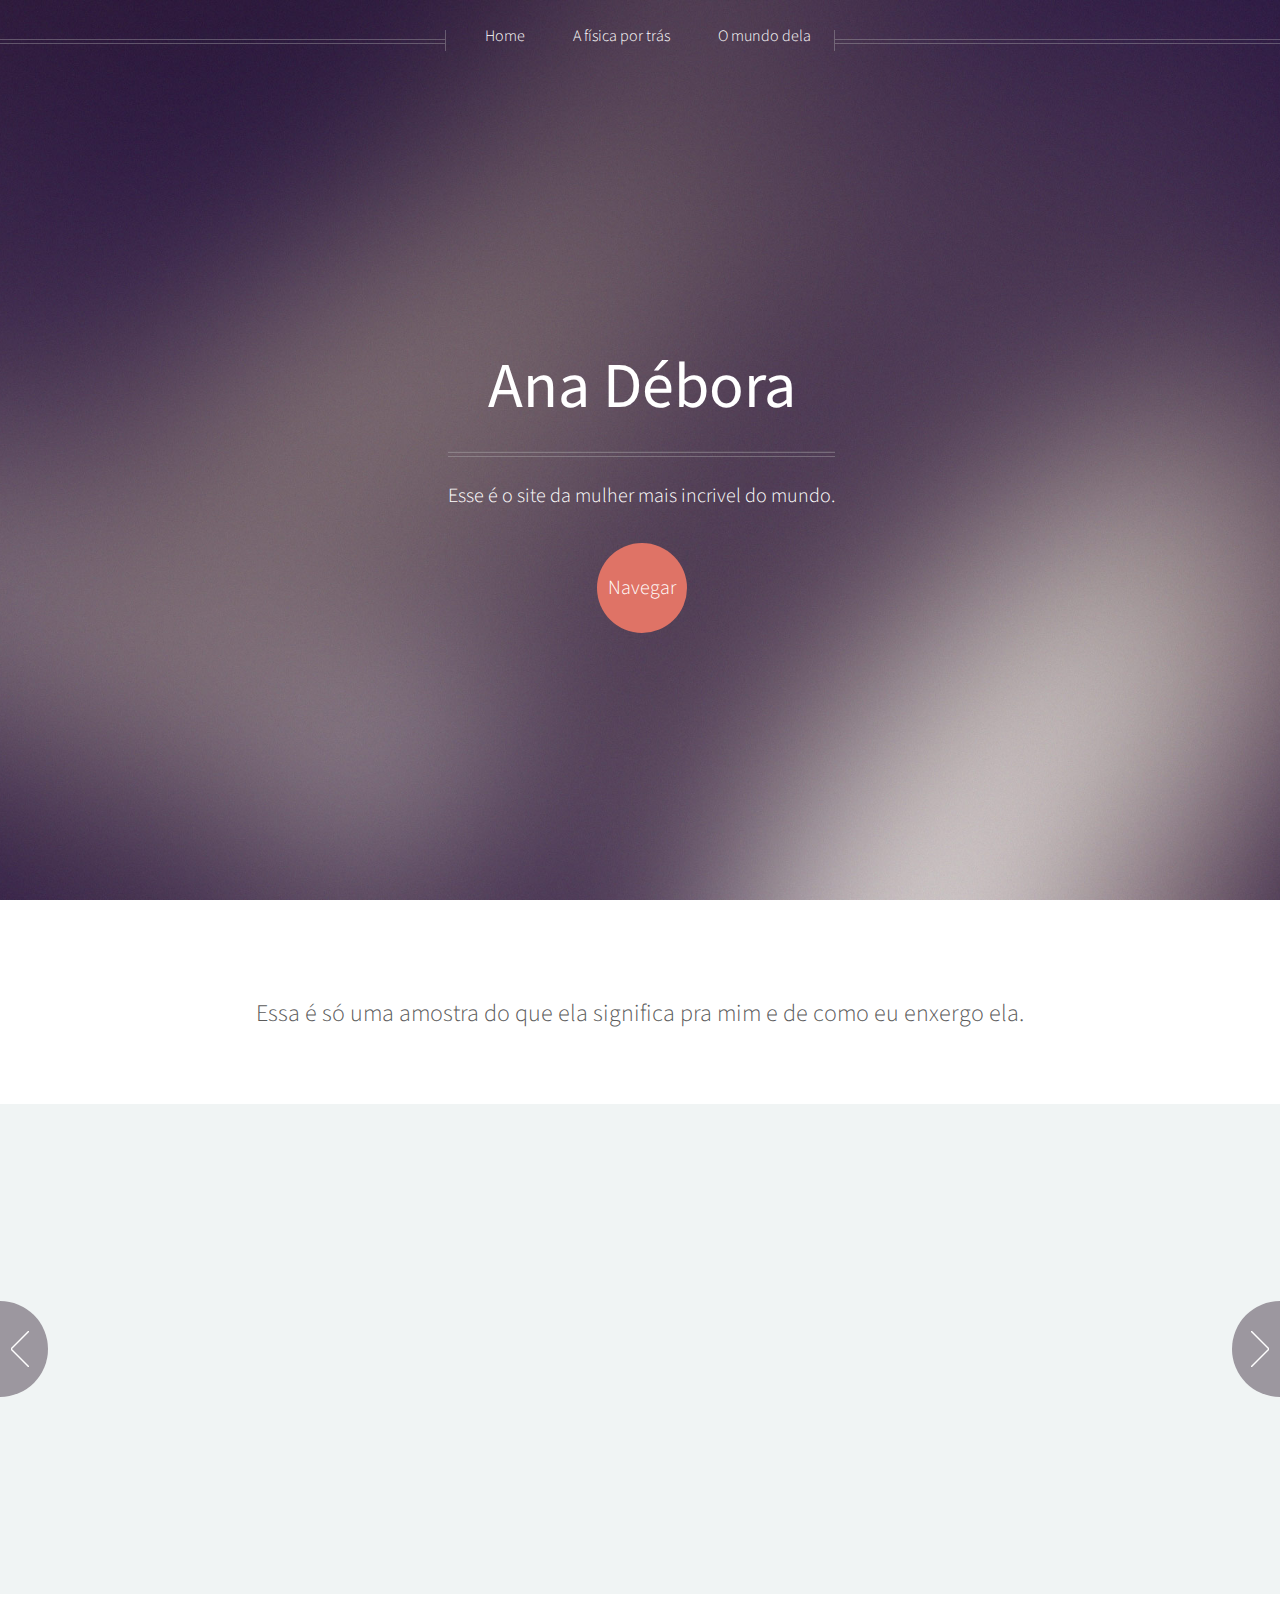
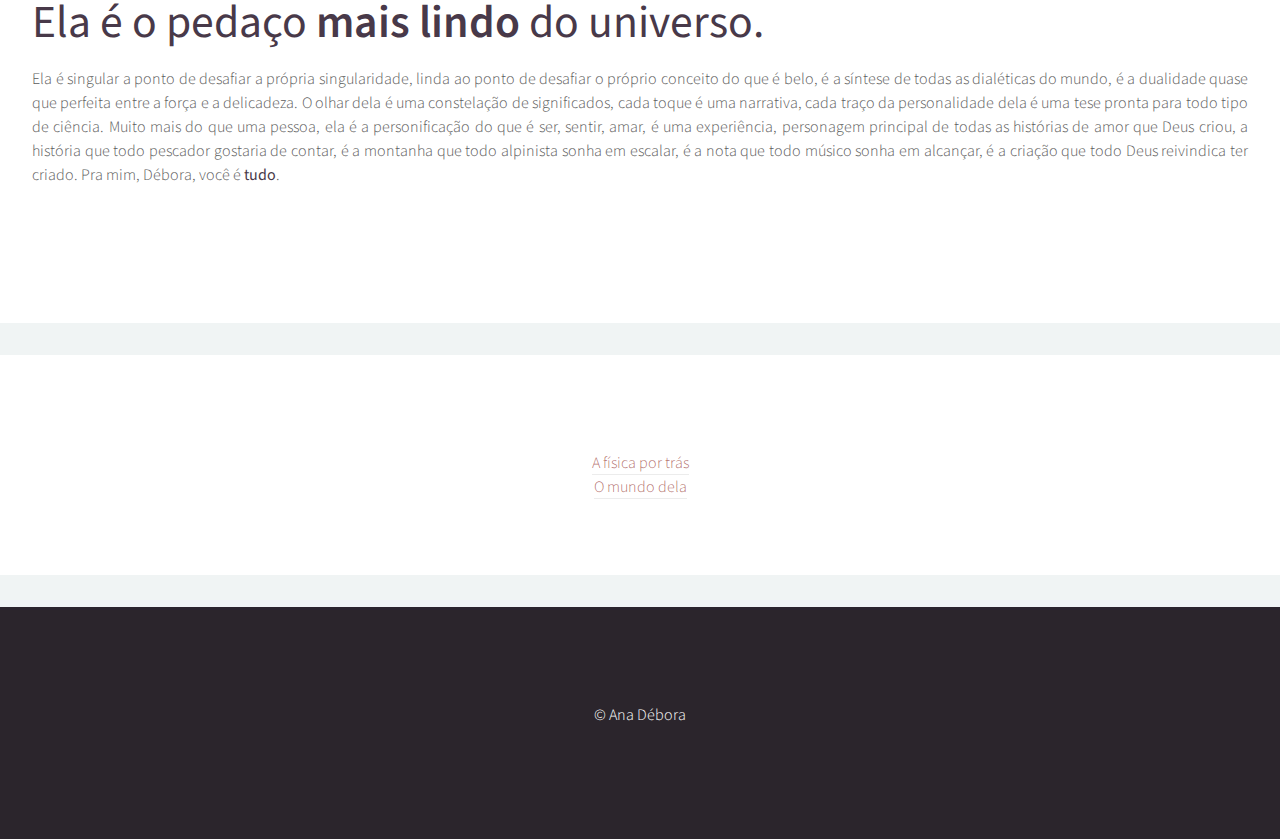
==== commit 5bf06ceb: "sec-commit" ====
--- a/index.html
+++ b/index.html
@@ -171,10 +171,8 @@
 
       <!-- Main -->
       <div class="wrapper style2">
-        <article id="main" class="container special">
-          <a href="#" class="image featured"
-            ><img src="images/pic06.jpg" alt=""
-          /></a>
+        
+          
           <header>
             <h2>
               <a href="#"
@@ -198,10 +196,7 @@
             <strong>tudo</strong>.
           </p>
           <footer>
-            <p class="text">
-              Oii, eu nem sei como mas realmente fui eu quem escrevi esse texto
-              mds
-            </p>
+            
           </footer>
         </article>
       </div>
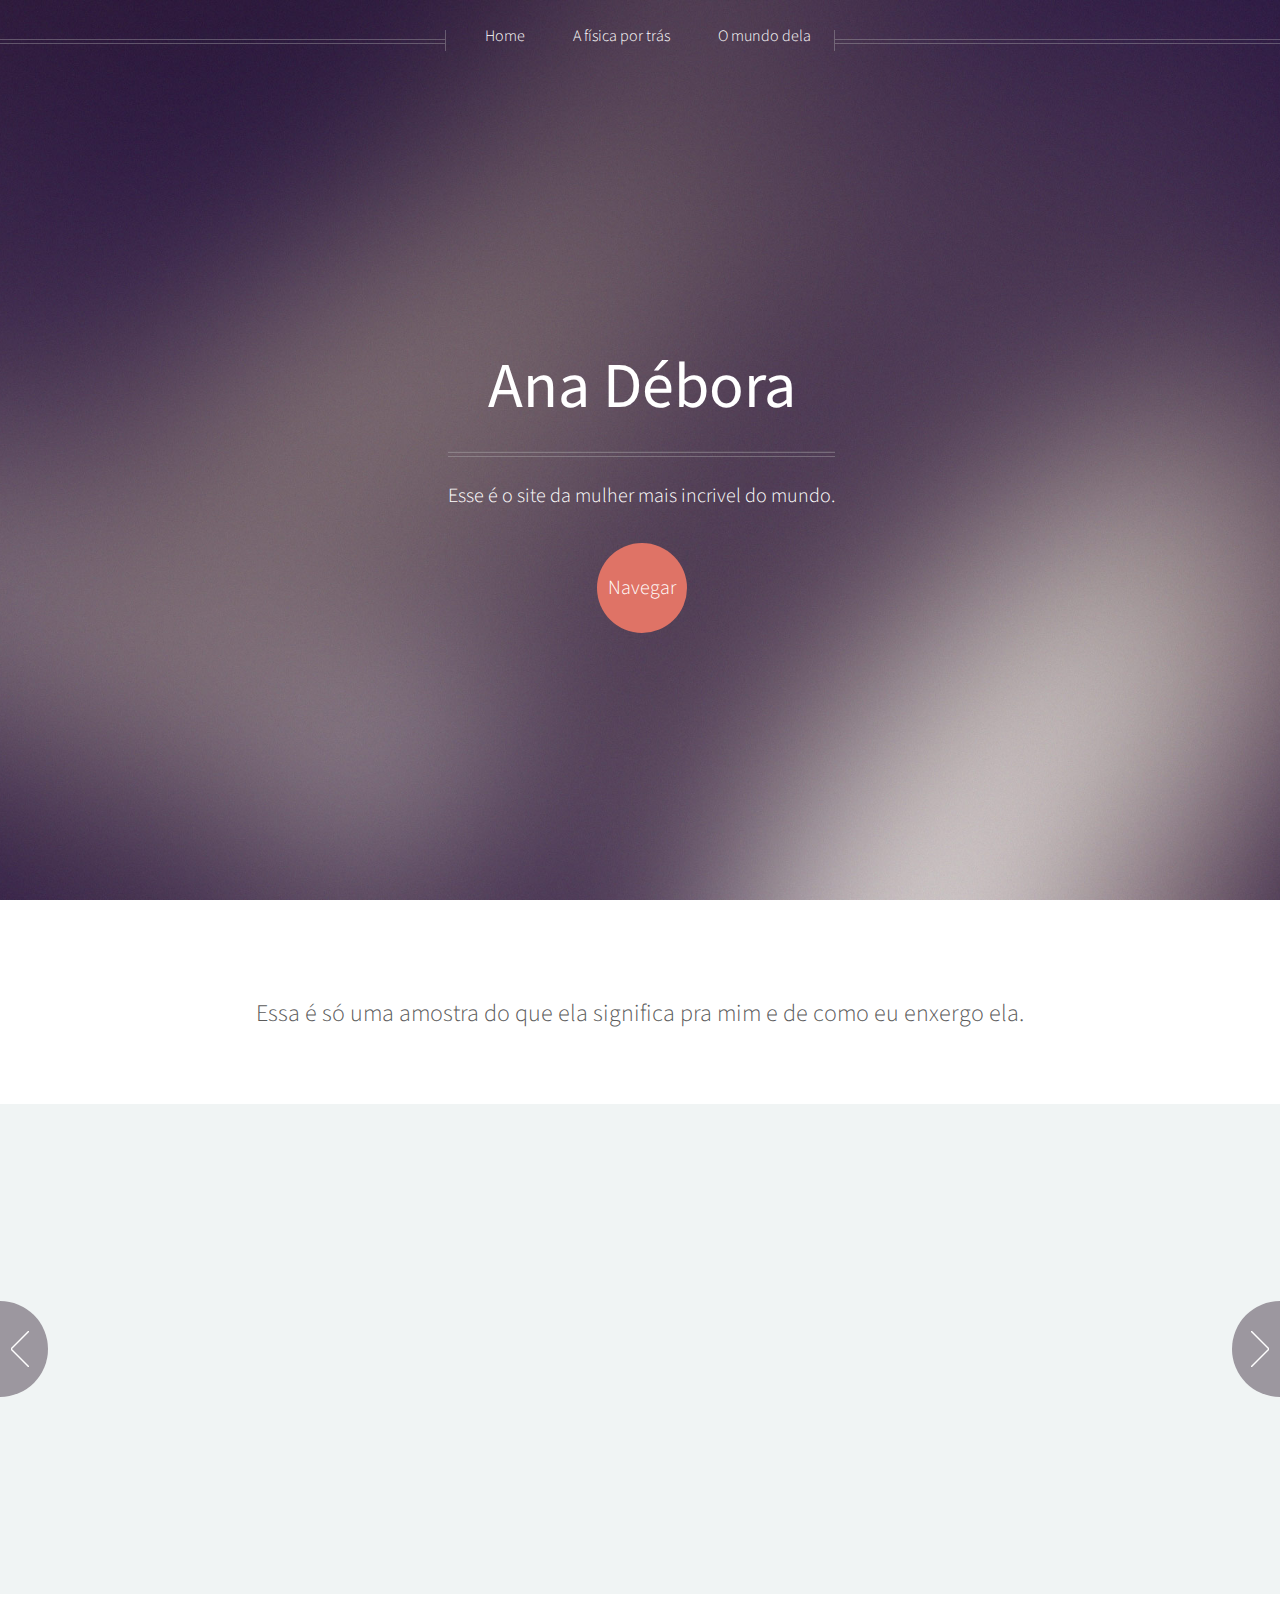
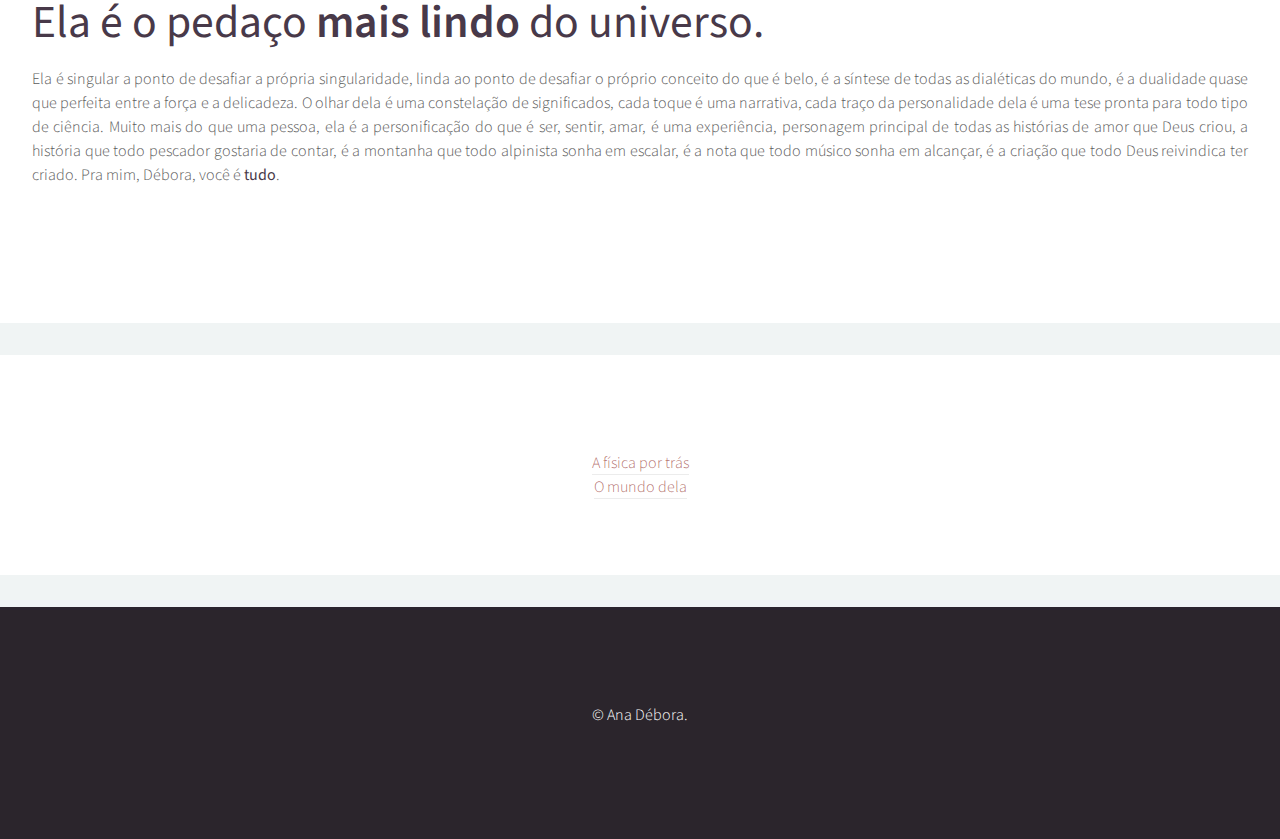
==== commit a55217ad: "sec-pull" ====
--- a/index.html
+++ b/index.html
@@ -217,7 +217,7 @@
         <div class="container">
           <div class="row" style="display: flex; align-items: center; justify-content: center;">
            
-            <p>© Ana Débora</p>
+            <p>© Ana Débora.</p>
 
           
           </div>
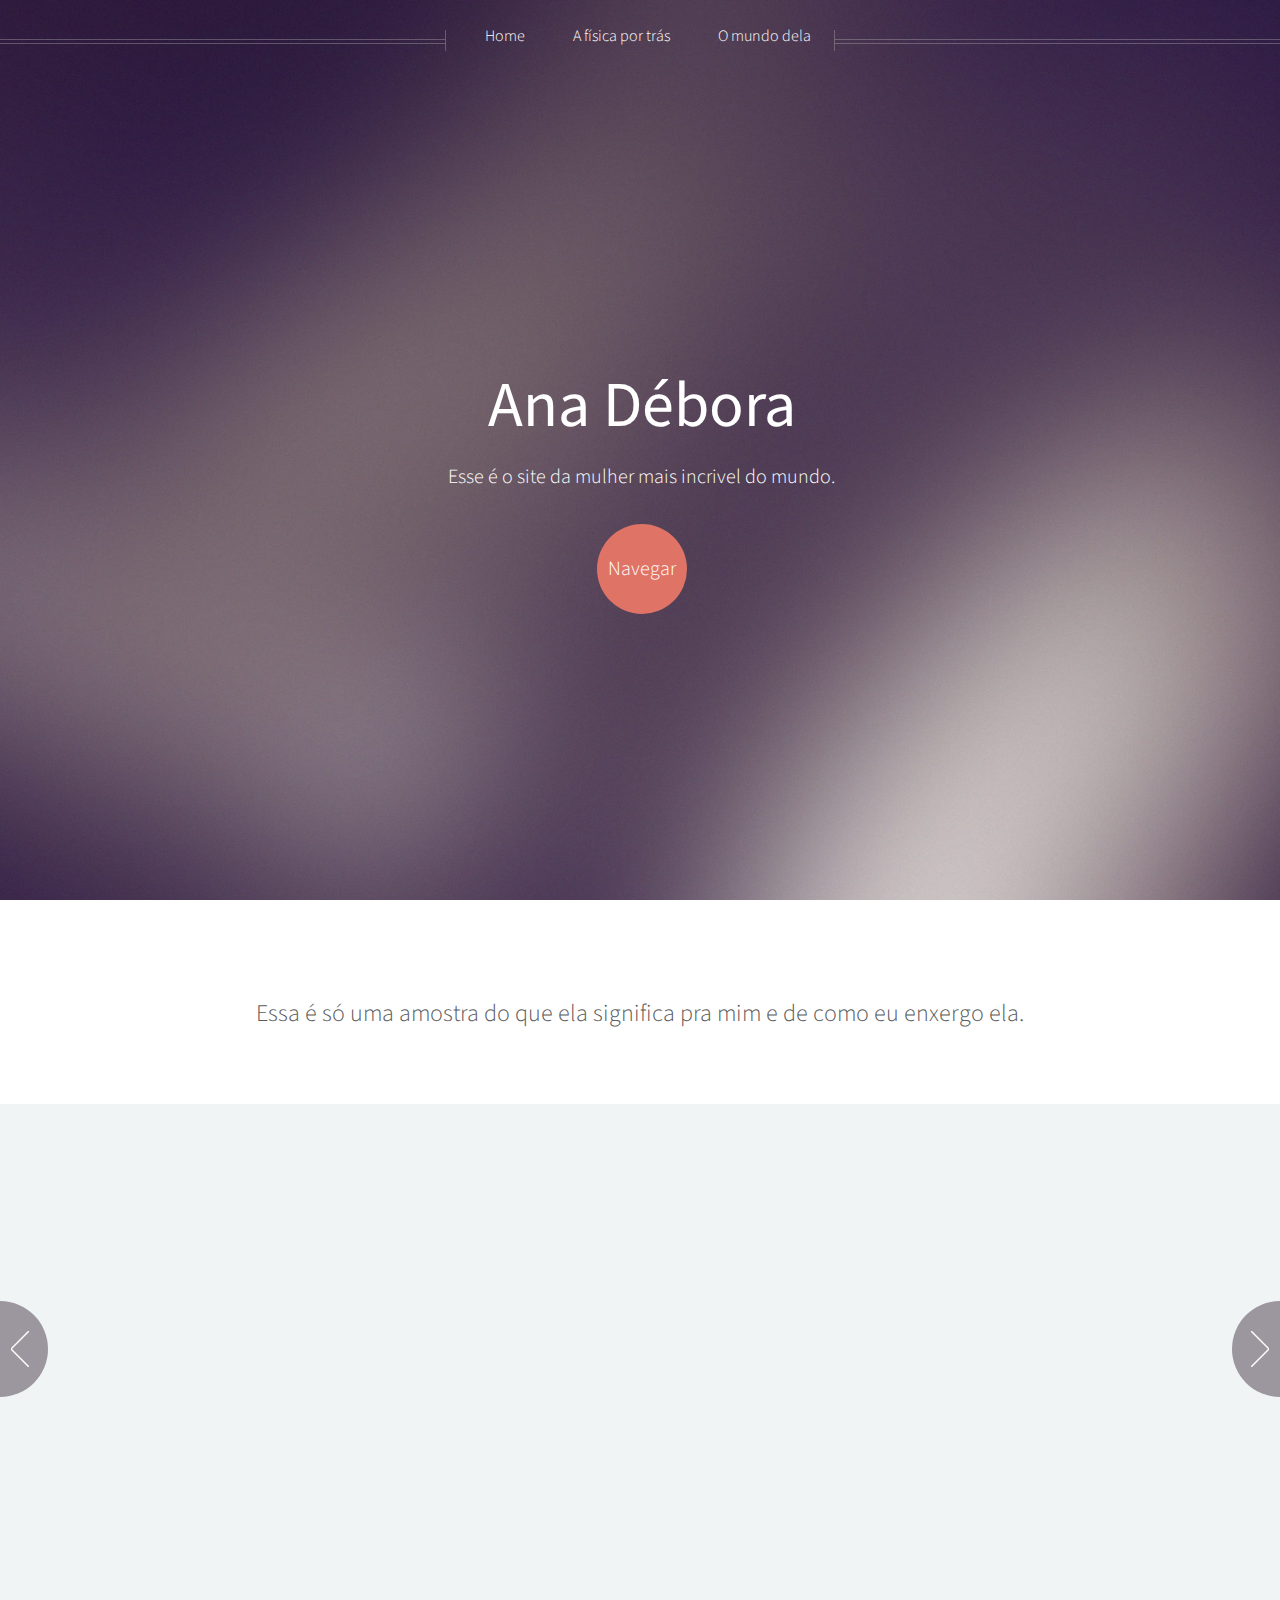
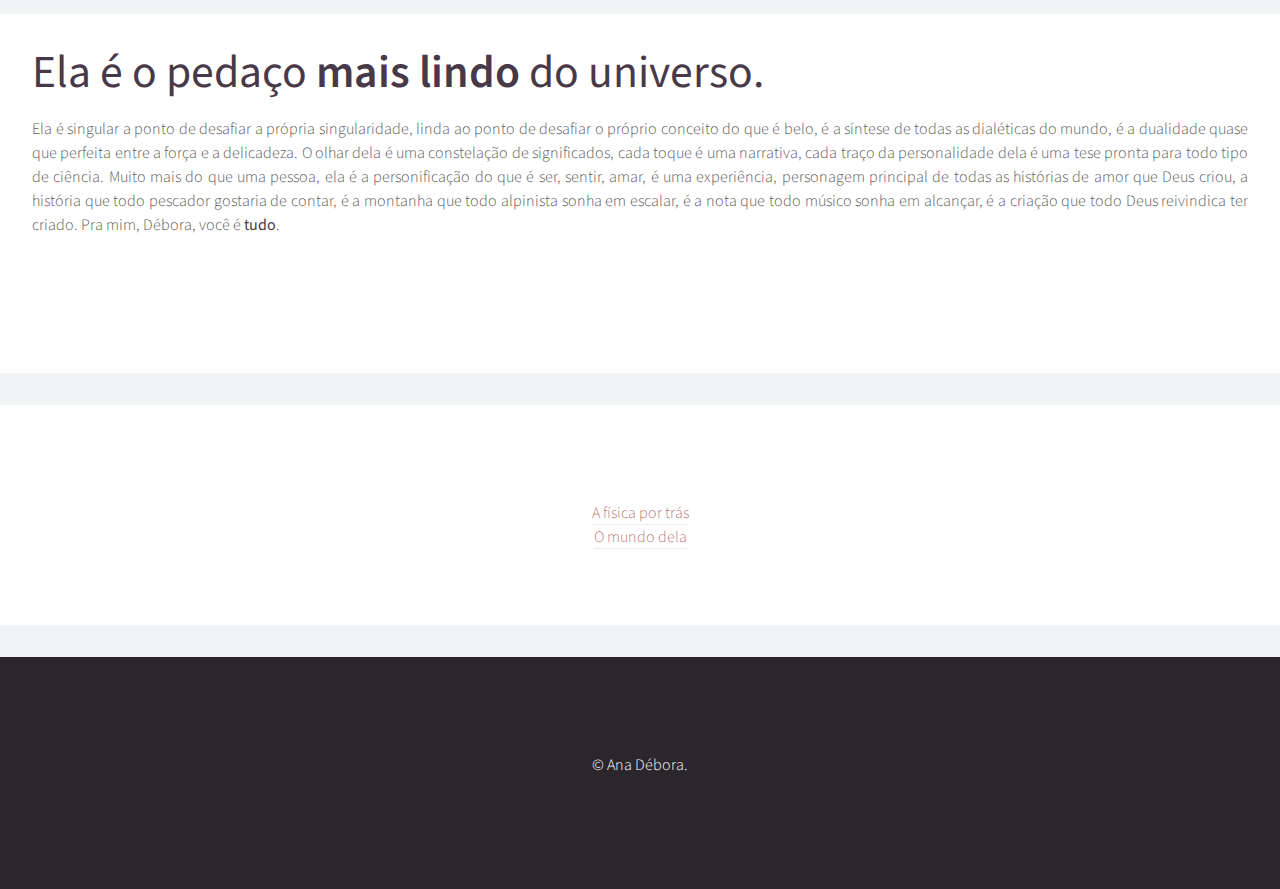
==== commit f002cfb4: "th-commit" ====
--- a/index.html
+++ b/index.html
@@ -25,7 +25,7 @@
         <div class="inner">
           <header>
             <h1><a href="index.html" id="logo">Ana Débora</a></h1>
-            <hr />
+            <br />
             <p>Esse é o site da mulher mais incrivel do mundo.</p>
           </header>
           <footer>
@@ -173,7 +173,7 @@
       <div class="wrapper style2">
         
           
-          <header>
+          <header class="he1">
             <h2>
               <a href="#"
                 >Ela é o pedaço <strong>mais lindo</strong> do universo.</a
--- a/assets/css/main.css
+++ b/assets/css/main.css
@@ -7,6 +7,10 @@
 	Free for personal and commercial use under the CCA 3.0 license (html5up.net/license)
 */
 
+.he1 {
+  margin-top: 20px;
+  padding-top: 30px;
+}
 .text {
   font-size: 10px;
 }
